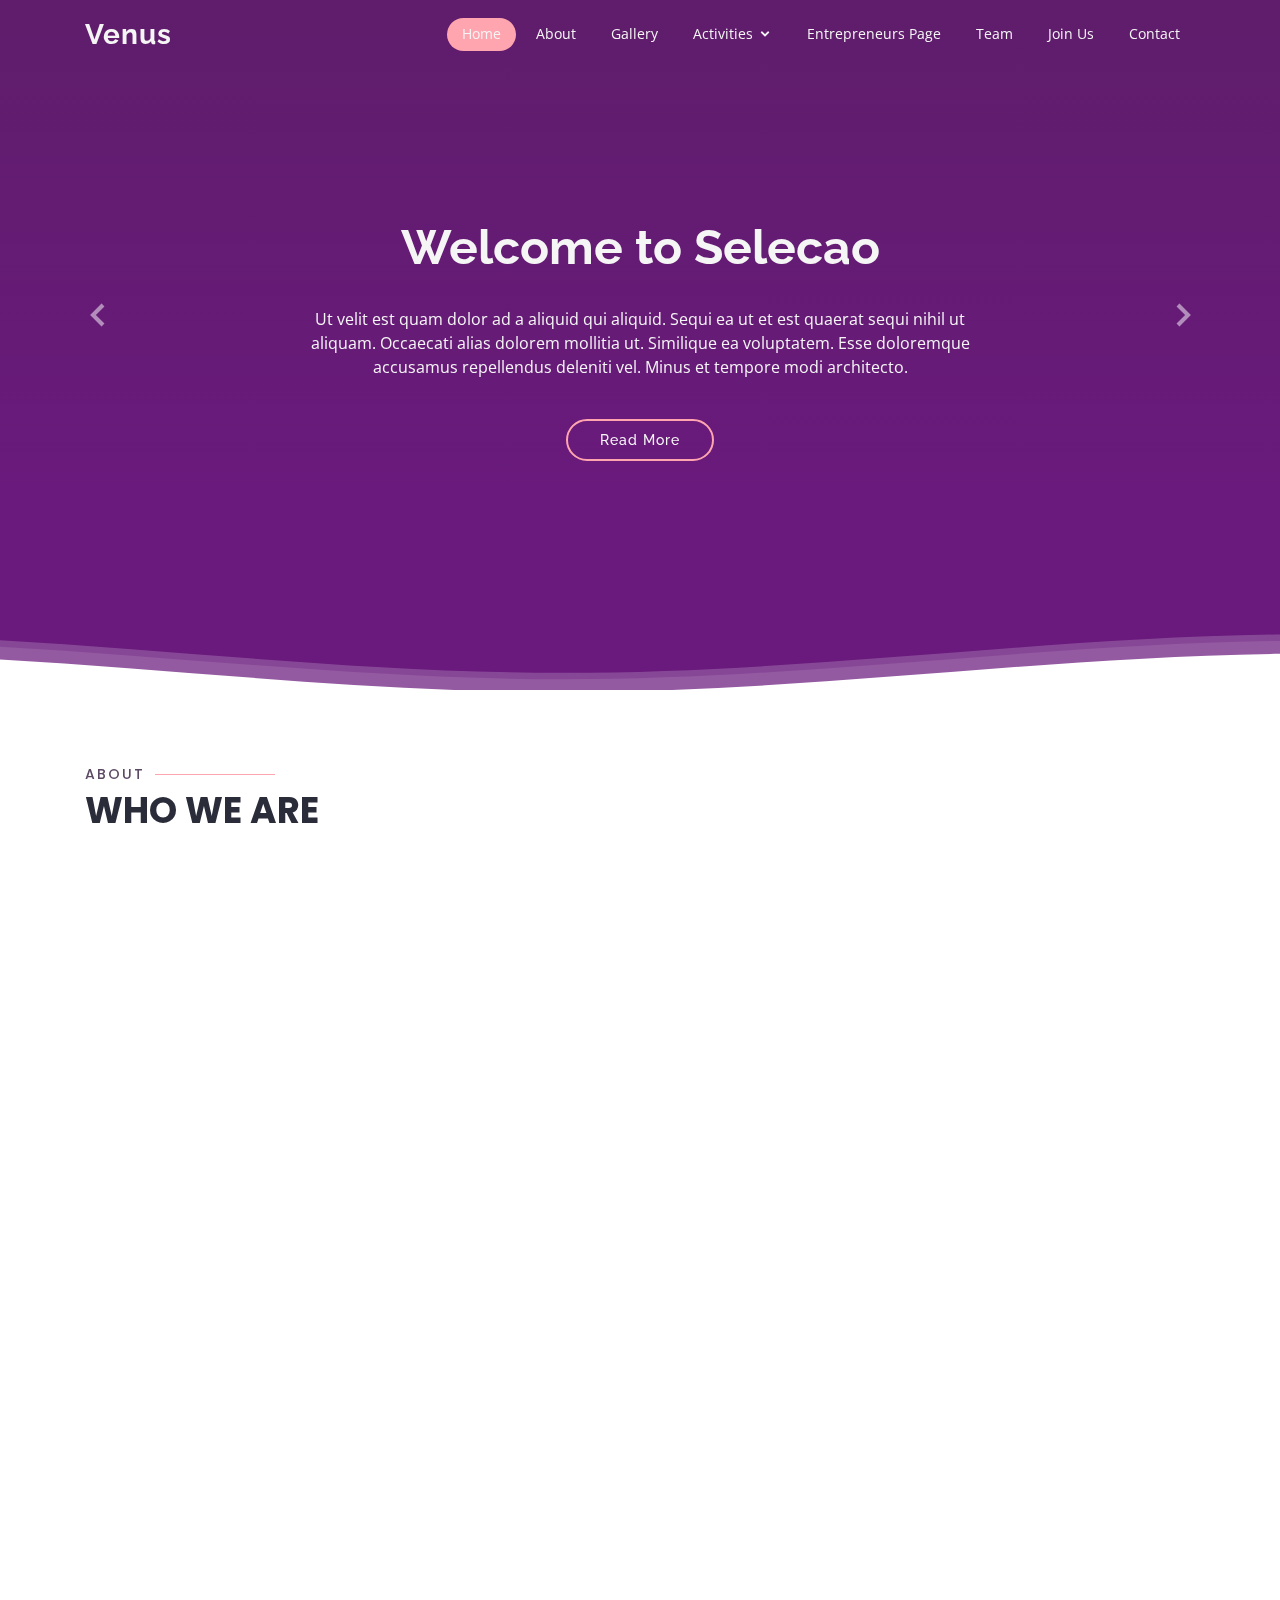
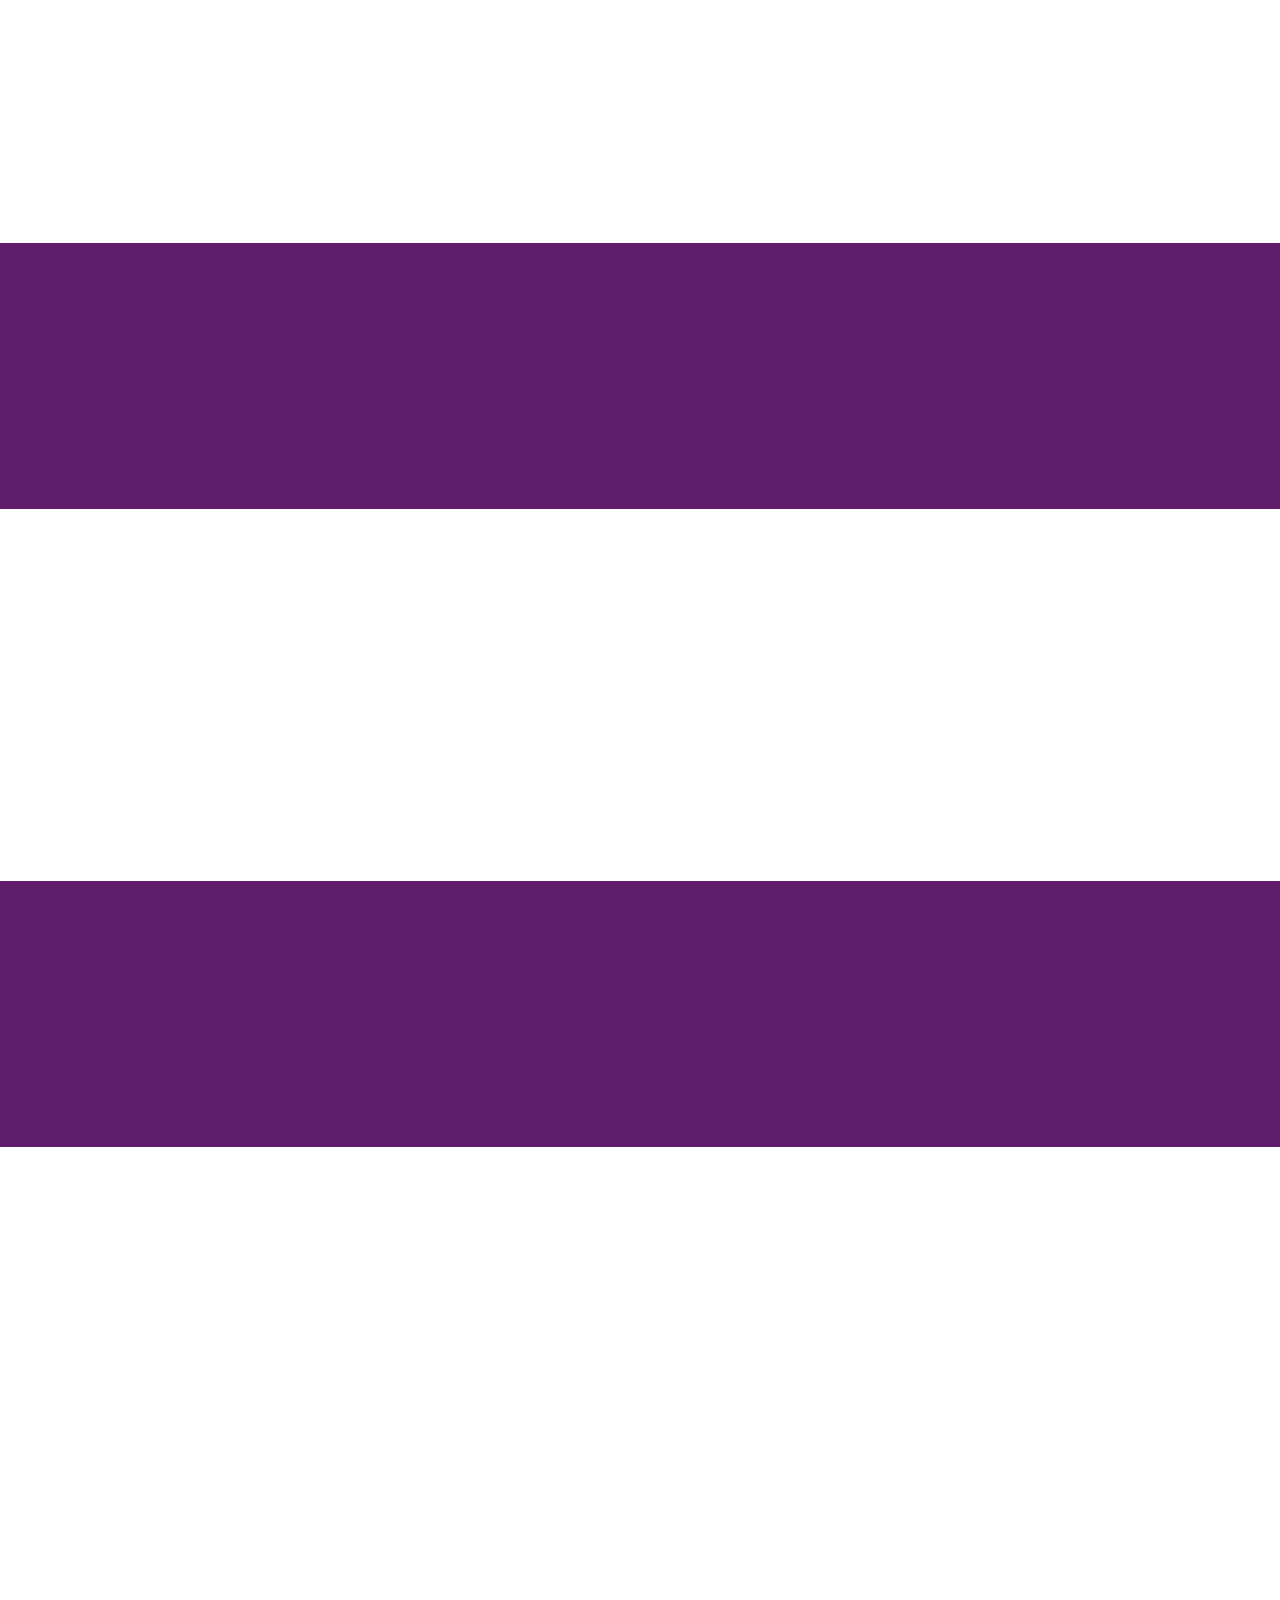
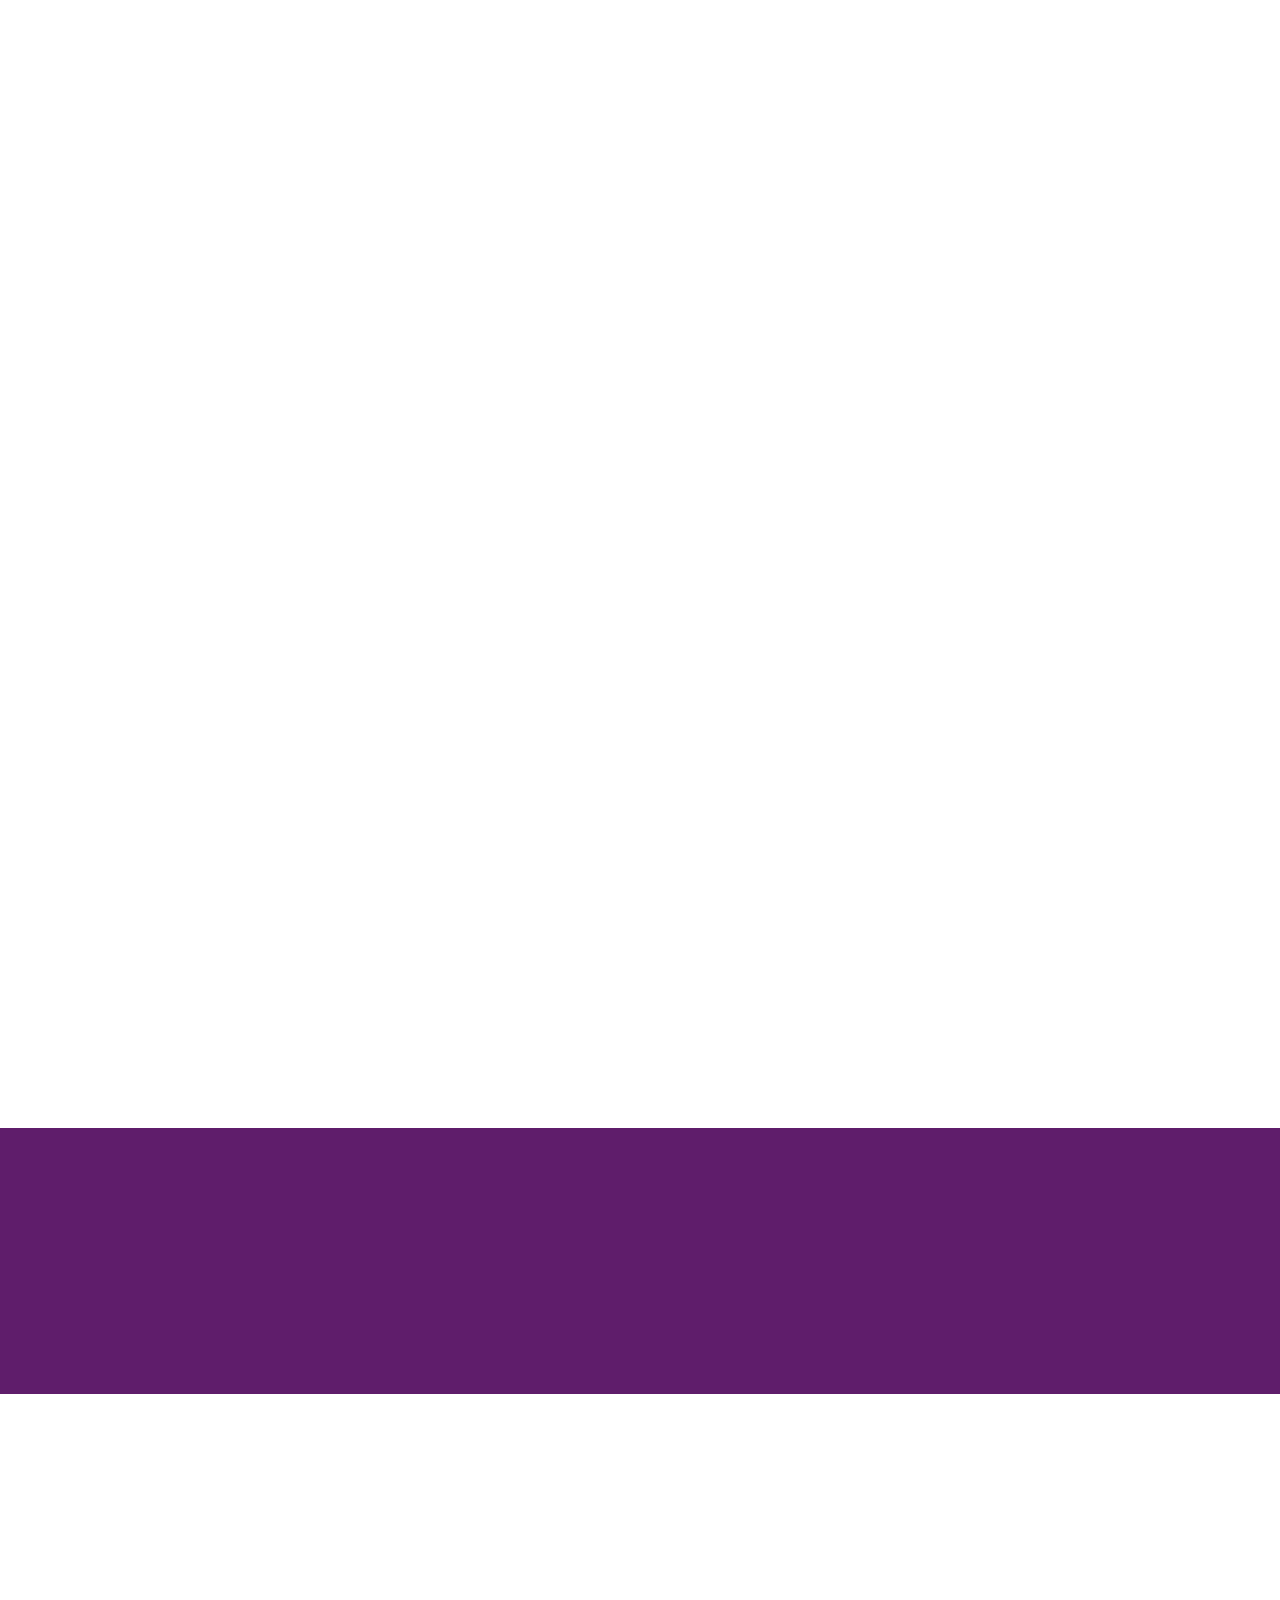
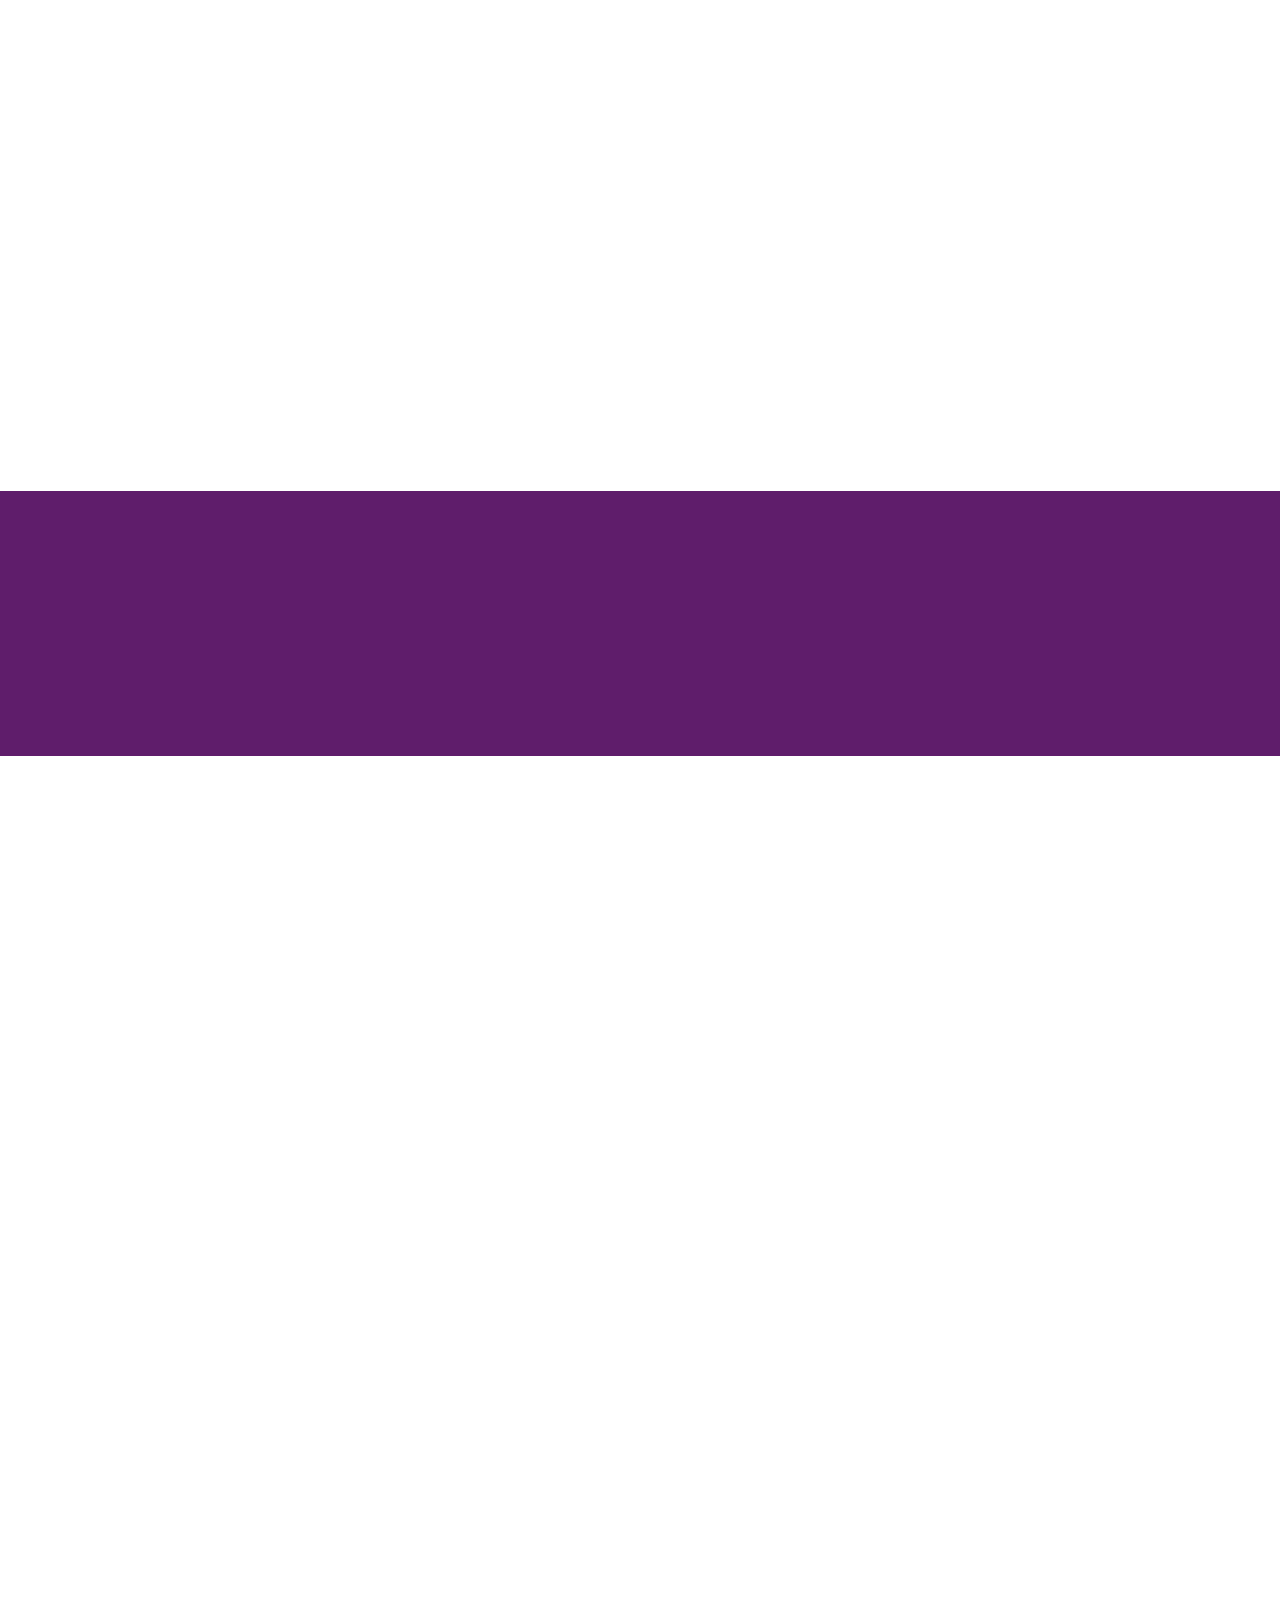
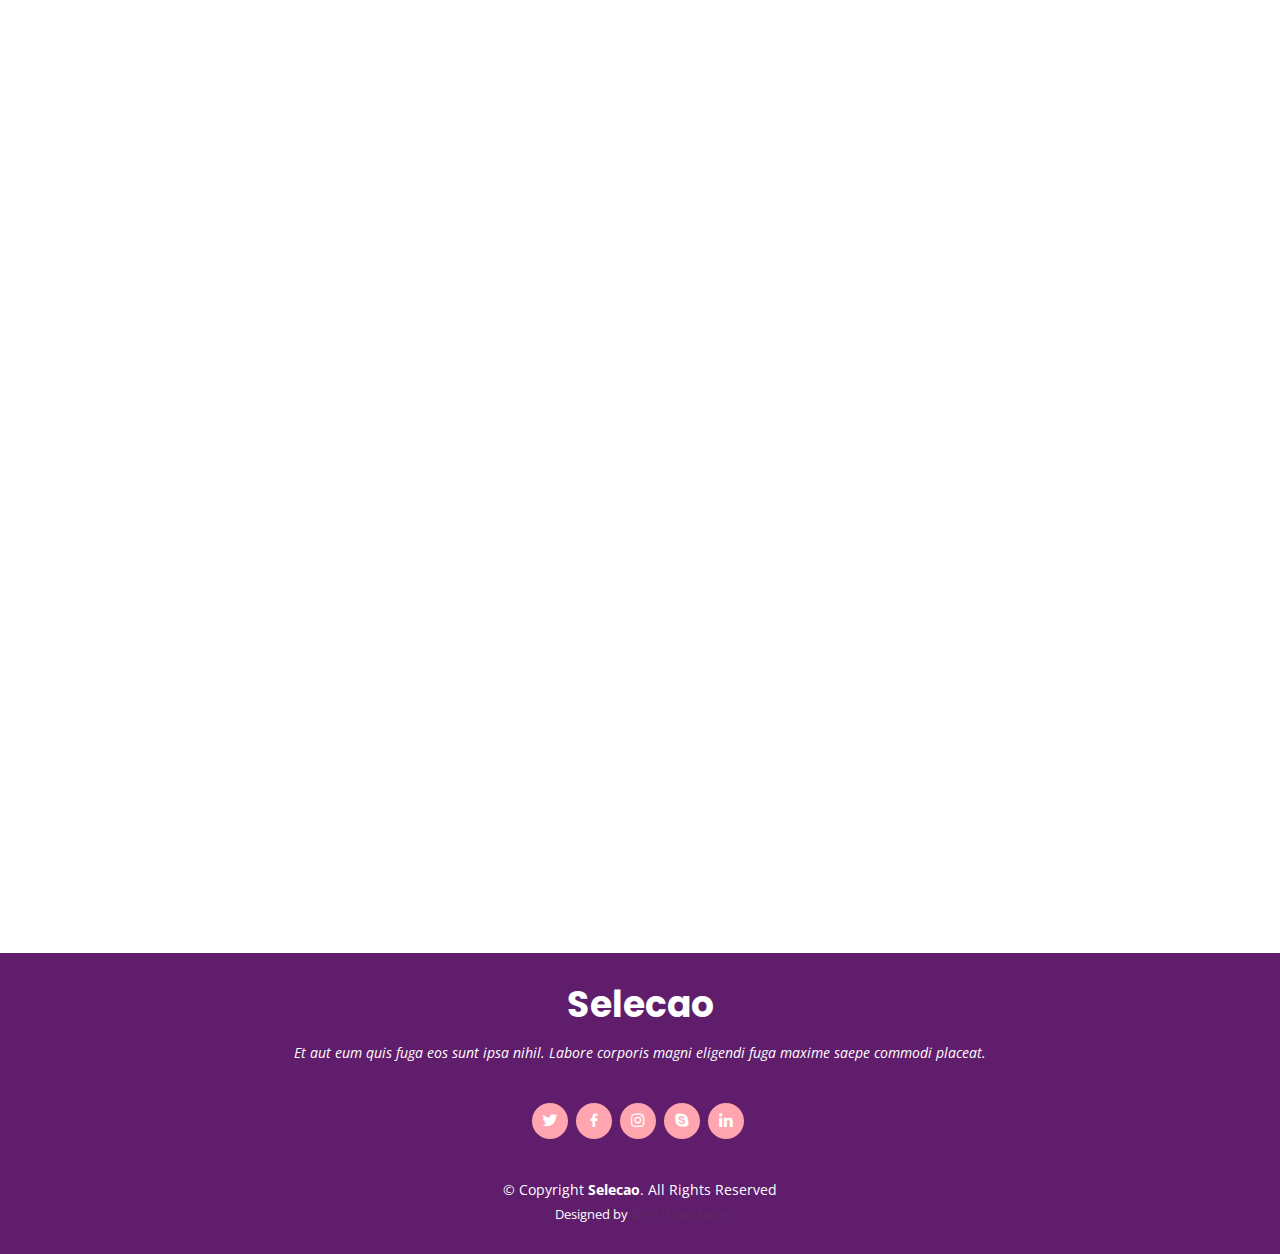
==== index.html @ cf7e07c1 "adding files" ====
<!DOCTYPE html>
<html lang="en">

<head>
  <meta charset="utf-8">
  <meta content="width=device-width, initial-scale=1.0" name="viewport">

  <title>Selecao Bootstrap Template - Index</title>
  <meta content="" name="descriptison">
  <meta content="" name="keywords">

  <!-- Favicons -->
  <link href="assets/img/favicon.png" rel="icon">
  <link href="assets/img/apple-touch-icon.png" rel="apple-touch-icon">

  <!-- Google Fonts -->
  <link href="https://fonts.googleapis.com/css?family=Open+Sans:300,300i,400,400i,600,600i,700,700i|Raleway:300,300i,400,400i,500,500i,600,600i,700,700i|Poppins:300,300i,400,400i,500,500i,600,600i,700,700i" rel="stylesheet">

  <!-- Vendor CSS Files -->
  <link href="assets/vendor/bootstrap/css/bootstrap.min.css" rel="stylesheet">
  <link href="assets/vendor/icofont/icofont.min.css" rel="stylesheet">
  <link href="assets/vendor/boxicons/css/boxicons.min.css" rel="stylesheet">
  <link href="assets/vendor/animate.css/animate.min.css" rel="stylesheet">
  <link href="assets/vendor/remixicon/remixicon.css" rel="stylesheet">
  <link href="assets/vendor/line-awesome/css/line-awesome.min.css" rel="stylesheet">
  <link href="assets/vendor/venobox/venobox.css" rel="stylesheet">
  <link href="assets/vendor/owl.carousel/assets/owl.carousel.min.css" rel="stylesheet">
  <link href="assets/vendor/aos/aos.css" rel="stylesheet">

  <!-- Template Main CSS File -->
  <link href="assets/css/style.css" rel="stylesheet">

  <!-- =======================================================
  * Template Name: Selecao - v2.1.0
  * Template URL: https://bootstrapmade.com/selecao-bootstrap-template/
  * Author: BootstrapMade.com
  * License: https://bootstrapmade.com/license/
  ======================================================== -->
</head>

<body>

  <!-- ======= Header ======= -->
  <header id="header" class="fixed-top d-flex align-items-center  header-transparent ">
    <div class="container d-flex align-items-center">

      <div class="logo mr-auto">
        <h1 class="text-light"><a href="index.html">Venus</a></h1>
        <!-- Uncomment below if you prefer to use an image logo -->
        <!-- <a href="index.html"><img src="assets/img/logo.png" alt="" class="img-fluid"></a>-->
      </div>

      <nav class="nav-menu d-none d-lg-block">
        <ul>
          <li class="active"><a href="index.html">Home</a></li>
          <li><a href="#about">About</a></li>
          <li><a href="#cta">Gallery</a></li>
          <li class="drop-down"><a href="#services">Activities</a>
            <ul>
              <li><a href="shespeaks.html">SheSpeaks</a></li>
              <li><a href="learn.html">Learning Tip</a></li>
              
              
            </ul>
          </li>
          <li><a href="#eta">Entrepreneurs Page</a></li>
         
          
          <li><a href="#team">Team</a></li>
          <li><a href="#jta">Join Us</a></li>
          
          <li><a href="#contact">Contact</a></li>

        </ul>
      </nav><!-- .nav-menu -->

    </div>
  </header><!-- End Header -->

  <!-- ======= Hero Section ======= -->
  <section id="hero" class="d-flex flex-column justify-content-end align-items-center">
    <div id="heroCarousel" class="container carousel carousel-fade" data-ride="carousel">

      <!-- Slide 1 -->
      <div class="carousel-item active">
        <div class="carousel-container">
          <h2 class="animated fadeInDown">Welcome to <span>Selecao</span></h2>
          <p class="animated fadeInUp">Ut velit est quam dolor ad a aliquid qui aliquid. Sequi ea ut et est quaerat sequi nihil ut aliquam. Occaecati alias dolorem mollitia ut. Similique ea voluptatem. Esse doloremque accusamus repellendus deleniti vel. Minus et tempore modi architecto.</p>
          <a href="#about" class="btn-get-started animated fadeInUp scrollto">Read More</a>
        </div>
      </div>

      <!-- Slide 2 -->
      <div class="carousel-item">
        <div class="carousel-container">
          <h2 class="animated fadeInDown">Lorem Ipsum Dolor</h2>
          <p class="animated fadeInUp">Ut velit est quam dolor ad a aliquid qui aliquid. Sequi ea ut et est quaerat sequi nihil ut aliquam. Occaecati alias dolorem mollitia ut. Similique ea voluptatem. Esse doloremque accusamus repellendus deleniti vel. Minus et tempore modi architecto.</p>
          <a href="#about" class="btn-get-started animated fadeInUp scrollto">Read More</a>
        </div>
      </div>

      <!-- Slide 3 -->
      <div class="carousel-item">
        <div class="carousel-container">
          <h2 class="animated fadeInDown">Sequi ea ut et est quaerat</h2>
          <p class="animated fadeInUp">Ut velit est quam dolor ad a aliquid qui aliquid. Sequi ea ut et est quaerat sequi nihil ut aliquam. Occaecati alias dolorem mollitia ut. Similique ea voluptatem. Esse doloremque accusamus repellendus deleniti vel. Minus et tempore modi architecto.</p>
          <a href="#about" class="btn-get-started animated fadeInUp scrollto">Read More</a>
        </div>
      </div>

      <a class="carousel-control-prev" href="#heroCarousel" role="button" data-slide="prev">
        <span class="carousel-control-prev-icon bx bx-chevron-left" aria-hidden="true"></span>
        <span class="sr-only">Previous</span>
      </a>

      <a class="carousel-control-next" href="#heroCarousel" role="button" data-slide="next">
        <span class="carousel-control-next-icon bx bx-chevron-right" aria-hidden="true"></span>
        <span class="sr-only">Next</span>
      </a>

    </div>
    <svg class="hero-waves" xmlns="http://www.w3.org/2000/svg" xmlns:xlink="http://www.w3.org/1999/xlink" viewBox="0 24 150 28 " preserveAspectRatio="none">
      <defs>
        <path id="wave-path" d="M-160 44c30 0 58-18 88-18s 58 18 88 18 58-18 88-18 58 18 88 18 v44h-352z">
      </defs>
      <g class="wave1">
        <use xlink:href="#wave-path" x="50" y="3" fill="rgba(255,255,255, .1)">
      </g>
      <g class="wave2">
        <use xlink:href="#wave-path" x="50" y="0" fill="rgba(255,255,255, .2)">
      </g>
      <g class="wave3">
        <use xlink:href="#wave-path" x="50" y="9" fill="#fff">
      </g>
    </svg>



  </section><!-- End Hero -->

  <main id="main">

    <!-- ======= About Section ======= -->
    <section id="about" class="about">
      <div class="container">

        <div class="section-title" data-aos="zoom-out">
          <h2>About</h2>
          <p>Who we are</p>
        </div>

        <div class="row content" data-aos="fade-up">
          <div class="col-lg-6">
            <p>
              Lorem ipsum dolor sit amet, consectetur adipiscing elit, sed do eiusmod tempor incididunt ut labore et dolore
              magna aliqua.
            </p>
            <ul>
              <li><i class="ri-check-double-line"></i> Ullamco laboris nisi ut aliquip ex ea commodo consequat</li>
              <li><i class="ri-check-double-line"></i> Duis aute irure dolor in reprehenderit in voluptate velit</li>
              <li><i class="ri-check-double-line"></i> Ullamco laboris nisi ut aliquip ex ea commodo consequat</li>
            </ul>
          </div>
          <div class="col-lg-6 pt-4 pt-lg-0">
            <p>
              Ullamco laboris nisi ut aliquip ex ea commodo consequat. Duis aute irure dolor in reprehenderit in voluptate
              velit esse cillum dolore eu fugiat nulla pariatur. Excepteur sint occaecat cupidatat non proident, sunt in
              culpa qui officia deserunt mollit anim id est laborum.
            </p>
            <a href="#" class="btn-learn-more">Learn More</a>
          </div>
        </div>

      </div>
    </section><!-- End About Section -->

    <!-- ======= Features Section ======= -->
    <section id="features" class="features">
      <div class="container">

        <ul class="nav nav-tabs row d-flex">
          <li class="nav-item col-3" data-aos="zoom-in">
            <a class="nav-link active show" data-toggle="tab" href="#tab-1">
              <i class="ri-gps-line"></i>
              <h4 class="d-none d-lg-block">Modi sit est dela pireda nest</h4>
            </a>
          </li>
          <li class="nav-item col-3" data-aos="zoom-in" data-aos-delay="100">
            <a class="nav-link" data-toggle="tab" href="#tab-2">
              <i class="ri-body-scan-line"></i>
              <h4 class="d-none d-lg-block">Unde praesenti mara setra le</h4>
            </a>
          </li>
          <li class="nav-item col-3" data-aos="zoom-in" data-aos-delay="200">
            <a class="nav-link" data-toggle="tab" href="#tab-3">
              <i class="ri-sun-line"></i>
              <h4 class="d-none d-lg-block">Pariatur explica nitro dela</h4>
            </a>
          </li>
          <li class="nav-item col-3" data-aos="zoom-in" data-aos-delay="300">
            <a class="nav-link" data-toggle="tab" href="#tab-4">
              <i class="ri-store-line"></i>
              <h4 class="d-none d-lg-block">Nostrum qui dile node</h4>
            </a>
          </li>
        </ul>

        <div class="tab-content" data-aos="fade-up">
          <div class="tab-pane active show" id="tab-1">
            <div class="row">
              <div class="col-lg-6 order-2 order-lg-1 mt-3 mt-lg-0">
                <h3>Voluptatem dignissimos provident quasi corporis voluptates sit assumenda.</h3>
                <p class="font-italic">
                  Lorem ipsum dolor sit amet, consectetur adipiscing elit, sed do eiusmod tempor incididunt ut labore et dolore
                  magna aliqua.
                </p>
                <ul>
                  <li><i class="ri-check-double-line"></i> Ullamco laboris nisi ut aliquip ex ea commodo consequat.</li>
                  <li><i class="ri-check-double-line"></i> Duis aute irure dolor in reprehenderit in voluptate velit.</li>
                  <li><i class="ri-check-double-line"></i> Ullamco laboris nisi ut aliquip ex ea commodo consequat. Duis aute irure dolor in reprehenderit in voluptate trideta storacalaperda mastiro dolore eu fugiat nulla pariatur.</li>
                </ul>
                <p>
                  Ullamco laboris nisi ut aliquip ex ea commodo consequat. Duis aute irure dolor in reprehenderit in voluptate
                  velit esse cillum dolore eu fugiat nulla pariatur. Excepteur sint occaecat cupidatat non proident, sunt in
                  culpa qui officia deserunt mollit anim id est laborum
                </p>
              </div>
              <div class="col-lg-6 order-1 order-lg-2 text-center">
                <img src="assets/img/features-1.png" alt="" class="img-fluid">
              </div>
            </div>
          </div>
          <div class="tab-pane" id="tab-2">
            <div class="row">
              <div class="col-lg-6 order-2 order-lg-1 mt-3 mt-lg-0">
                <h3>Neque exercitationem debitis soluta quos debitis quo mollitia officia est</h3>
                <p>
                  Ullamco laboris nisi ut aliquip ex ea commodo consequat. Duis aute irure dolor in reprehenderit in voluptate
                  velit esse cillum dolore eu fugiat nulla pariatur. Excepteur sint occaecat cupidatat non proident, sunt in
                  culpa qui officia deserunt mollit anim id est laborum
                </p>
                <p class="font-italic">
                  Lorem ipsum dolor sit amet, consectetur adipiscing elit, sed do eiusmod tempor incididunt ut labore et dolore
                  magna aliqua.
                </p>
                <ul>
                  <li><i class="ri-check-double-line"></i> Ullamco laboris nisi ut aliquip ex ea commodo consequat.</li>
                  <li><i class="ri-check-double-line"></i> Duis aute irure dolor in reprehenderit in voluptate velit.</li>
                  <li><i class="ri-check-double-line"></i> Provident mollitia neque rerum asperiores dolores quos qui a. Ipsum neque dolor voluptate nisi sed.</li>
                  <li><i class="ri-check-double-line"></i> Ullamco laboris nisi ut aliquip ex ea commodo consequat. Duis aute irure dolor in reprehenderit in voluptate trideta storacalaperda mastiro dolore eu fugiat nulla pariatur.</li>
                </ul>
              </div>
              <div class="col-lg-6 order-1 order-lg-2 text-center">
                <img src="assets/img/features-2.png" alt="" class="img-fluid">
              </div>
            </div>
          </div>
          <div class="tab-pane" id="tab-3">
            <div class="row">
              <div class="col-lg-6 order-2 order-lg-1 mt-3 mt-lg-0">
                <h3>Voluptatibus commodi ut accusamus ea repudiandae ut autem dolor ut assumenda</h3>
                <p>
                  Ullamco laboris nisi ut aliquip ex ea commodo consequat. Duis aute irure dolor in reprehenderit in voluptate
                  velit esse cillum dolore eu fugiat nulla pariatur. Excepteur sint occaecat cupidatat non proident, sunt in
                  culpa qui officia deserunt mollit anim id est laborum
                </p>
                <ul>
                  <li><i class="ri-check-double-line"></i> Ullamco laboris nisi ut aliquip ex ea commodo consequat.</li>
                  <li><i class="ri-check-double-line"></i> Duis aute irure dolor in reprehenderit in voluptate velit.</li>
                  <li><i class="ri-check-double-line"></i> Provident mollitia neque rerum asperiores dolores quos qui a. Ipsum neque dolor voluptate nisi sed.</li>
                </ul>
                <p class="font-italic">
                  Lorem ipsum dolor sit amet, consectetur adipiscing elit, sed do eiusmod tempor incididunt ut labore et dolore
                  magna aliqua.
                </p>
              </div>
              <div class="col-lg-6 order-1 order-lg-2 text-center">
                <img src="assets/img/features-3.png" alt="" class="img-fluid">
              </div>
            </div>
          </div>
          <div class="tab-pane" id="tab-4">
            <div class="row">
              <div class="col-lg-6 order-2 order-lg-1 mt-3 mt-lg-0">
                <h3>Omnis fugiat ea explicabo sunt dolorum asperiores sequi inventore rerum</h3>
                <p>
                  Ullamco laboris nisi ut aliquip ex ea commodo consequat. Duis aute irure dolor in reprehenderit in voluptate
                  velit esse cillum dolore eu fugiat nulla pariatur. Excepteur sint occaecat cupidatat non proident, sunt in
                  culpa qui officia deserunt mollit anim id est laborum
                </p>
                <p class="font-italic">
                  Lorem ipsum dolor sit amet, consectetur adipiscing elit, sed do eiusmod tempor incididunt ut labore et dolore
                  magna aliqua.
                </p>
                <ul>
                  <li><i class="ri-check-double-line"></i> Ullamco laboris nisi ut aliquip ex ea commodo consequat.</li>
                  <li><i class="ri-check-double-line"></i> Duis aute irure dolor in reprehenderit in voluptate velit.</li>
                  <li><i class="ri-check-double-line"></i> Ullamco laboris nisi ut aliquip ex ea commodo consequat. Duis aute irure dolor in reprehenderit in voluptate trideta storacalaperda mastiro dolore eu fugiat nulla pariatur.</li>
                </ul>
              </div>
              <div class="col-lg-6 order-1 order-lg-2 text-center">
                <img src="assets/img/features-4.png" alt="" class="img-fluid">
              </div>
            </div>
          </div>
        </div>

      </div>
    </section><!-- End Features Section -->

    <!-- ======= Gallery Section ======= -->
    <section id="cta" class="cta">
      <div class="container">

        <div class="row" data-aos="zoom-out">
          <div class="col-lg-9 text-center text-lg-left">
            <h3>Venus Gallery</h3>
            <p> Duis aute irure dolor in reprehenderit in voluptate velit esse cillum dolore eu fugiat nulla pariatur. Excepteur sint occaecat cupidatat non proident, sunt in culpa qui officia deserunt mollit anim id est laborum.</p>
          </div>
          <div class="col-lg-3 cta-btn-container text-center">
            <a class="cta-btn align-middle" href="#">View</a>
          </div>
        </div>

      </div>
    </section><!-- End Gallery Section -->

    <!-- ======= Services Section ======= -->
    <section id="services" class="services">
      <div class="container">

        <div class="section-title" data-aos="zoom-out">
          <h2>Activities</h2>
          <p>Programmes we conduct</p>
        </div>

        <div class="row">
          <div class="col-lg-6 col-md-6" >
            <div class="icon-box" data-aos="zoom-in-left">
              <div class="icon"><i class="las la-basketball-ball" style="color: #ff689b;"></i></div>
              <h4 class="title"><a href="shespeaks.html">SheSpeaks</a></h4>
              <p class="description">Voluptatum deleniti atque corrupti quos dolores et quas molestias excepturi sint occaecati cupiditate non provident</p>
            </div>
          </div>
            <div class="col-lg-6 col-md-6">
              <div class="icon-box" data-aos="zoom-in-left">
                <div class="icon"><i class="las la-basketball-ball" style="color: #ff689b;"></i></div>
                <h4 class="title"><a href="learn.html">Learning Tip of the Day</a></h4>
                <p class="description">Voluptatum deleniti atque corrupti quos dolores et quas molestias excepturi sint occaecati cupiditate non provident</p>
              </div>
            </div>
            </div>
            

      </div>
    </section><!-- End Services Section -->

    <!-- Entrepreneurs Page--> 
    <section id="eta" class="eta">
      <div class="container">

        <div class="row" data-aos="zoom-out">
          <div class="col-lg-9 text-center text-lg-left">
            <h3>Entrepreneurs Page</h3>
            <p> Duis aute irure dolor in reprehenderit in voluptate velit esse cillum dolore eu fugiat nulla pariatur. Excepteur sint occaecat cupidatat non proident, sunt in culpa qui officia deserunt mollit anim id est laborum.</p>
          </div>
          <div class="col-lg-3 eta-btn-container text-center">
            <a class="eta-btn align-middle" href="#">View Page</a>
          </div>
        </div>

      </div>
    </section>
    <!--End -->

    <!-- ======= Portfolio Section ======= -->
    <section id="portfolio" class="portfolio">
      <div class="container">

        <div class="section-title" data-aos="zoom-out">
          <h2>Portfolio</h2>
          <p>What we've done</p>
        </div>

        <ul id="portfolio-flters" class="d-flex justify-content-end" data-aos="fade-up">
          <li data-filter="*" class="filter-active">All</li>
          <li data-filter=".filter-app">App</li>
          <li data-filter=".filter-card">Card</li>
          <li data-filter=".filter-web">Web</li>
        </ul>

        <div class="row portfolio-container" data-aos="fade-up">

          <div class="col-lg-4 col-md-6 portfolio-item filter-app">
            <div class="portfolio-img"><img src="assets/img/portfolio/portfolio-1.jpg" class="img-fluid" alt=""></div>
            <div class="portfolio-info">
              <h4>App 1</h4>
              <p>App</p>
              <a href="assets/img/portfolio/portfolio-1.jpg" data-gall="portfolioGallery" class="venobox preview-link" title="App 1"><i class="bx bx-plus"></i></a>
              <a href="portfolio-details.html" class="details-link" title="More Details"><i class="bx bx-link"></i></a>
            </div>
          </div>

          <div class="col-lg-4 col-md-6 portfolio-item filter-web">
            <div class="portfolio-img"><img src="assets/img/portfolio/portfolio-2.jpg" class="img-fluid" alt=""></div>
            <div class="portfolio-info">
              <h4>Web 3</h4>
              <p>Web</p>
              <a href="assets/img/portfolio/portfolio-2.jpg" data-gall="portfolioGallery" class="venobox preview-link" title="Web 3"><i class="bx bx-plus"></i></a>
              <a href="portfolio-details.html" class="details-link" title="More Details"><i class="bx bx-link"></i></a>
            </div>
          </div>

          <div class="col-lg-4 col-md-6 portfolio-item filter-app">
            <div class="portfolio-img"><img src="assets/img/portfolio/portfolio-3.jpg" class="img-fluid" alt=""></div>
            <div class="portfolio-info">
              <h4>App 2</h4>
              <p>App</p>
              <a href="assets/img/portfolio/portfolio-3.jpg" data-gall="portfolioGallery" class="venobox preview-link" title="App 2"><i class="bx bx-plus"></i></a>
              <a href="portfolio-details.html" class="details-link" title="More Details"><i class="bx bx-link"></i></a>
            </div>
          </div>

          <div class="col-lg-4 col-md-6 portfolio-item filter-card">
            <div class="portfolio-img"><img src="assets/img/portfolio/portfolio-4.jpg" class="img-fluid" alt=""></div>
            <div class="portfolio-info">
              <h4>Card 2</h4>
              <p>Card</p>
              <a href="assets/img/portfolio/portfolio-4.jpg" data-gall="portfolioGallery" class="venobox preview-link" title="Card 2"><i class="bx bx-plus"></i></a>
              <a href="portfolio-details.html" class="details-link" title="More Details"><i class="bx bx-link"></i></a>
            </div>
          </div>

          <div class="col-lg-4 col-md-6 portfolio-item filter-web">
            <div class="portfolio-img"><img src="assets/img/portfolio/portfolio-5.jpg" class="img-fluid" alt=""></div>
            <div class="portfolio-info">
              <h4>Web 2</h4>
              <p>Web</p>
              <a href="assets/img/portfolio/portfolio-5.jpg" data-gall="portfolioGallery" class="venobox preview-link" title="Web 2"><i class="bx bx-plus"></i></a>
              <a href="portfolio-details.html" class="details-link" title="More Details"><i class="bx bx-link"></i></a>
            </div>
          </div>

          <div class="col-lg-4 col-md-6 portfolio-item filter-app">
            <div class="portfolio-img"><img src="assets/img/portfolio/portfolio-6.jpg" class="img-fluid" alt=""></div>
            <div class="portfolio-info">
              <h4>App 3</h4>
              <p>App</p>
              <a href="assets/img/portfolio/portfolio-6.jpg" data-gall="portfolioGallery" class="venobox preview-link" title="App 3"><i class="bx bx-plus"></i></a>
              <a href="portfolio-details.html" class="details-link" title="More Details"><i class="bx bx-link"></i></a>
            </div>
          </div>

          <div class="col-lg-4 col-md-6 portfolio-item filter-card">
            <div class="portfolio-img"><img src="assets/img/portfolio/portfolio-7.jpg" class="img-fluid" alt=""></div>
            <div class="portfolio-info">
              <h4>Card 1</h4>
              <p>Card</p>
              <a href="assets/img/portfolio/portfolio-7.jpg" data-gall="portfolioGallery" class="venobox preview-link" title="Card 1"><i class="bx bx-plus"></i></a>
              <a href="portfolio-details.html" class="details-link" title="More Details"><i class="bx bx-link"></i></a>
            </div>
          </div>

          <div class="col-lg-4 col-md-6 portfolio-item filter-card">
            <div class="portfolio-img"><img src="assets/img/portfolio/portfolio-8.jpg" class="img-fluid" alt=""></div>
            <div class="portfolio-info">
              <h4>Card 3</h4>
              <p>Card</p>
              <a href="assets/img/portfolio/portfolio-8.jpg" data-gall="portfolioGallery" class="venobox preview-link" title="Card 3"><i class="bx bx-plus"></i></a>
              <a href="portfolio-details.html" class="details-link" title="More Details"><i class="bx bx-link"></i></a>
            </div>
          </div>

          <div class="col-lg-4 col-md-6 portfolio-item filter-web">
            <div class="portfolio-img"><img src="assets/img/portfolio/portfolio-9.jpg" class="img-fluid" alt=""></div>
            <div class="portfolio-info">
              <h4>Web 3</h4>
              <p>Web</p>
              <a href="assets/img/portfolio/portfolio-9.jpg" data-gall="portfolioGallery" class="venobox preview-link" title="Web 3"><i class="bx bx-plus"></i></a>
              <a href="portfolio-details.html" class="details-link" title="More Details"><i class="bx bx-link"></i></a>
            </div>
          </div>
      

        </div>

    
            <div class="row bta bta-btn" data-aos="zoom-out">
              
              <div class="col-lg-12 bta-btn-container text-center">
                <a class="bta-btn align-middle" href="#">More</a>
              </div>
    
          </div>
      


      </div>
    </section><!-- End Portfolio Section -->
    <!--Services entrepreneurs-->
    <section id="sta" class="eta">
      <div class="container">

        <div class="row" data-aos="zoom-out">
          <div class="col-lg-9 text-center text-lg-left">
            <h3>Services We Provide</h3>
            <p> Duis aute irure dolor in reprehenderit in voluptate velit esse cillum dolore eu fugiat nulla pariatur. Excepteur sint occaecat cupidatat non proident, sunt in culpa qui officia deserunt mollit anim id est laborum.</p>
          </div>
          <div class="col-lg-3 eta-btn-container text-center">
            <a class="eta-btn align-middle" href="#">View Page</a>
          </div>
        </div>

      </div>
    </section>
    <!--End-->

    <!-- ======= Testimonials Section ======= -->
    <section id="testimonials" class="testimonials">
      <div class="container">

        <div class="section-title" data-aos="zoom-out">
          <h2>Testimonials</h2>
          <p>What they are saying about us</p>
        </div>

        <div class="owl-carousel testimonials-carousel" data-aos="fade-up">

          <div class="testimonial-item">
            <p>
              <i class="bx bxs-quote-alt-left quote-icon-left"></i>
              Proin iaculis purus consequat sem cure digni ssim donec porttitora entum suscipit rhoncus. Accusantium quam, ultricies eget id, aliquam eget nibh et. Maecen aliquam, risus at semper.
              <i class="bx bxs-quote-alt-right quote-icon-right"></i>
            </p>
            <img src="assets/img/testimonials/testimonials-1.jpg" class="testimonial-img" alt="">
            <h3>Saul Goodman</h3>
            <h4>Ceo &amp; Founder</h4>
          </div>

          <div class="testimonial-item">
            <p>
              <i class="bx bxs-quote-alt-left quote-icon-left"></i>
              Export tempor illum tamen malis malis eram quae irure esse labore quem cillum quid cillum eram malis quorum velit fore eram velit sunt aliqua noster fugiat irure amet legam anim culpa.
              <i class="bx bxs-quote-alt-right quote-icon-right"></i>
            </p>
            <img src="assets/img/testimonials/testimonials-2.jpg" class="testimonial-img" alt="">
            <h3>Sara Wilsson</h3>
            <h4>Designer</h4>
          </div>

          <div class="testimonial-item">
            <p>
              <i class="bx bxs-quote-alt-left quote-icon-left"></i>
              Enim nisi quem export duis labore cillum quae magna enim sint quorum nulla quem veniam duis minim tempor labore quem eram duis noster aute amet eram fore quis sint minim.
              <i class="bx bxs-quote-alt-right quote-icon-right"></i>
            </p>
            <img src="assets/img/testimonials/testimonials-3.jpg" class="testimonial-img" alt="">
            <h3>Jena Karlis</h3>
            <h4>Store Owner</h4>
          </div>

          <div class="testimonial-item">
            <p>
              <i class="bx bxs-quote-alt-left quote-icon-left"></i>
              Fugiat enim eram quae cillum dolore dolor amet nulla culpa multos export minim fugiat minim velit minim dolor enim duis veniam ipsum anim magna sunt elit fore quem dolore labore illum veniam.
              <i class="bx bxs-quote-alt-right quote-icon-right"></i>
            </p>
            <img src="assets/img/testimonials/testimonials-4.jpg" class="testimonial-img" alt="">
            <h3>Matt Brandon</h3>
            <h4>Freelancer</h4>
          </div>

          <div class="testimonial-item">
            <p>
              <i class="bx bxs-quote-alt-left quote-icon-left"></i>
              Quis quorum aliqua sint quem legam fore sunt eram irure aliqua veniam tempor noster veniam enim culpa labore duis sunt culpa nulla illum cillum fugiat legam esse veniam culpa fore nisi cillum quid.
              <i class="bx bxs-quote-alt-right quote-icon-right"></i>
            </p>
            <img src="assets/img/testimonials/testimonials-5.jpg" class="testimonial-img" alt="">
            <h3>John Larson</h3>
            <h4>Entrepreneur</h4>
          </div>

        </div>

      </div>
    </section><!-- End Testimonials Section -->
    

    <!--Join us-->
    <section id="jta" class="eta">
      <div class="container">

        <div class="row" data-aos="zoom-out">
          <div class="col-lg-9 text-center text-lg-left">
            <h3>Join Us</h3>
            <p> Duis aute irure dolor in reprehenderit in voluptate velit esse cillum dolore eu fugiat nulla pariatur. Excepteur sint occaecat cupidatat non proident, sunt in culpa qui officia deserunt mollit anim id est laborum.</p>
          </div>
          <div class="col-lg-3 eta-btn-container text-center">
            <a class="eta-btn align-middle" href="#">View Page</a>
          </div>
        </div>

      </div>
    </section>
    <!--End-->

    
    <!-- ======= F.A.Q Section ======= -->
    <section id="faq" class="faq">
      <div class="container">

        <div class="section-title" data-aos="zoom-out">
          <h2>F.A.Q</h2>
          <p>Frequently Asked Questions</p>
        </div>

        <ul class="faq-list">

          <li data-aos="fade-up" data-aos-delay="100">
            <a data-toggle="collapse" class="" href="#faq1">Non consectetur a erat nam at lectus urna duis? <i class="icofont-simple-up"></i></a>
            <div id="faq1" class="collapse show" data-parent=".faq-list">
              <p>
                Feugiat pretium nibh ipsum consequat. Tempus iaculis urna id volutpat lacus laoreet non curabitur gravida. Venenatis lectus magna fringilla urna porttitor rhoncus dolor purus non.
              </p>
            </div>
          </li>

          <li data-aos="fade-up" data-aos-delay="200">
            <a data-toggle="collapse" href="#faq2" class="collapsed">Feugiat scelerisque varius morbi enim nunc faucibus a pellentesque? <i class="icofont-simple-up"></i></a>
            <div id="faq2" class="collapse" data-parent=".faq-list">
              <p>
                Dolor sit amet consectetur adipiscing elit pellentesque habitant morbi. Id interdum velit laoreet id donec ultrices. Fringilla phasellus faucibus scelerisque eleifend donec pretium. Est pellentesque elit ullamcorper dignissim. Mauris ultrices eros in cursus turpis massa tincidunt dui.
              </p>
            </div>
          </li>

          <li data-aos="fade-up" data-aos-delay="300">
            <a data-toggle="collapse" href="#faq3" class="collapsed">Dolor sit amet consectetur adipiscing elit pellentesque habitant morbi? <i class="icofont-simple-up"></i></a>
            <div id="faq3" class="collapse" data-parent=".faq-list">
              <p>
                Eleifend mi in nulla posuere sollicitudin aliquam ultrices sagittis orci. Faucibus pulvinar elementum integer enim. Sem nulla pharetra diam sit amet nisl suscipit. Rutrum tellus pellentesque eu tincidunt. Lectus urna duis convallis convallis tellus. Urna molestie at elementum eu facilisis sed odio morbi quis
              </p>
            </div>
          </li>

          <li data-aos="fade-up" data-aos-delay="400">
            <a data-toggle="collapse" href="#faq4" class="collapsed">Ac odio tempor orci dapibus. Aliquam eleifend mi in nulla? <i class="icofont-simple-up"></i></a>
            <div id="faq4" class="collapse" data-parent=".faq-list">
              <p>
                Dolor sit amet consectetur adipiscing elit pellentesque habitant morbi. Id interdum velit laoreet id donec ultrices. Fringilla phasellus faucibus scelerisque eleifend donec pretium. Est pellentesque elit ullamcorper dignissim. Mauris ultrices eros in cursus turpis massa tincidunt dui.
              </p>
            </div>
          </li>

          <li data-aos="fade-up" data-aos-delay="500">
            <a data-toggle="collapse" href="#faq5" class="collapsed">Tempus quam pellentesque nec nam aliquam sem et tortor consequat? <i class="icofont-simple-up"></i></a>
            <div id="faq5" class="collapse" data-parent=".faq-list">
              <p>
                Molestie a iaculis at erat pellentesque adipiscing commodo. Dignissim suspendisse in est ante in. Nunc vel risus commodo viverra maecenas accumsan. Sit amet nisl suscipit adipiscing bibendum est. Purus gravida quis blandit turpis cursus in
              </p>
            </div>
          </li>

          <li data-aos="fade-up" data-aos-delay="600">
            <a data-toggle="collapse" href="#faq6" class="collapsed">Tortor vitae purus faucibus ornare. Varius vel pharetra vel turpis nunc eget lorem dolor? <i class="icofont-simple-up"></i></a>
            <div id="faq6" class="collapse" data-parent=".faq-list">
              <p>
                Laoreet sit amet cursus sit amet dictum sit amet justo. Mauris vitae ultricies leo integer malesuada nunc vel. Tincidunt eget nullam non nisi est sit amet. Turpis nunc eget lorem dolor sed. Ut venenatis tellus in metus vulputate eu scelerisque. Pellentesque diam volutpat commodo sed egestas egestas fringilla phasellus faucibus. Nibh tellus molestie nunc non blandit massa enim nec.
              </p>
            </div>
          </li>

        </ul>

      </div>
    </section><!-- End F.A.Q Section -->

    <!-- ======= Team Section ======= -->
    <section id="team" class="team">
      <div class="container">

        <div class="section-title" data-aos="zoom-out">
          <h2>Team</h2>
          <p>Our Hardworking Team</p>
        </div>

        <div class="row">

          <div class="col-lg-3 col-md-6 d-flex align-items-stretch">
            <div class="member" data-aos="fade-up">
              <div class="member-img">
                <img src="assets/img/team/team-1.jpg" class="img-fluid" alt="">
                <div class="social">
                  <a href=""><i class="icofont-twitter"></i></a>
                  <a href=""><i class="icofont-facebook"></i></a>
                  <a href=""><i class="icofont-instagram"></i></a>
                  <a href=""><i class="icofont-linkedin"></i></a>
                </div>
              </div>
              <div class="member-info">
                <h4>Walter White</h4>
                <span>Chief Executive Officer</span>
              </div>
            </div>
          </div>

          <div class="col-lg-3 col-md-6 d-flex align-items-stretch">
            <div class="member" data-aos="fade-up" data-aos-delay="100">
              <div class="member-img">
                <img src="assets/img/team/team-2.jpg" class="img-fluid" alt="">
                <div class="social">
                  <a href=""><i class="icofont-twitter"></i></a>
                  <a href=""><i class="icofont-facebook"></i></a>
                  <a href=""><i class="icofont-instagram"></i></a>
                  <a href=""><i class="icofont-linkedin"></i></a>
                </div>
              </div>
              <div class="member-info">
                <h4>Sarah Jhonson</h4>
                <span>Product Manager</span>
              </div>
            </div>
          </div>

          <div class="col-lg-3 col-md-6 d-flex align-items-stretch">
            <div class="member" data-aos="fade-up" data-aos-delay="200">
              <div class="member-img">
                <img src="assets/img/team/team-3.jpg" class="img-fluid" alt="">
                <div class="social">
                  <a href=""><i class="icofont-twitter"></i></a>
                  <a href=""><i class="icofont-facebook"></i></a>
                  <a href=""><i class="icofont-instagram"></i></a>
                  <a href=""><i class="icofont-linkedin"></i></a>
                </div>
              </div>
              <div class="member-info">
                <h4>William Anderson</h4>
                <span>CTO</span>
              </div>
            </div>
          </div>

          <div class="col-lg-3 col-md-6 d-flex align-items-stretch">
            <div class="member" data-aos="fade-up" data-aos-delay="300">
              <div class="member-img">
                <img src="assets/img/team/team-4.jpg" class="img-fluid" alt="">
                <div class="social">
                  <a href=""><i class="icofont-twitter"></i></a>
                  <a href=""><i class="icofont-facebook"></i></a>
                  <a href=""><i class="icofont-instagram"></i></a>
                  <a href=""><i class="icofont-linkedin"></i></a>
                </div>
              </div>
              <div class="member-info">
                <h4>Amanda Jepson</h4>
                <span>Accountant</span>
              </div>
            </div>
          </div>

        </div>

      </div>
    </section><!-- End Team Section -->

    <!-- ======= Contact Section ======= -->
    <section id="contact" class="contact">
      <div class="container">

        <div class="section-title" data-aos="zoom-out">
          <h2>Contact</h2>
          <p>Contact Us</p>
        </div>

        <div class="row mt-5">

          <div class="col-lg-4" data-aos="fade-right">
            <div class="info">
              <div class="address">
                <i class="icofont-google-map"></i>
                <h4>Location:</h4>
                <p>A108 Adam Street, New York, NY 535022</p>
              </div>

              <div class="email">
                <i class="icofont-envelope"></i>
                <h4>Email:</h4>
                <p>info@example.com</p>
              </div>

              <div class="phone">
                <i class="icofont-phone"></i>
                <h4>Call:</h4>
                <p>+1 5589 55488 55s</p>
              </div>

            </div>

          </div>

          <div class="col-lg-8 mt-5 mt-lg-0" data-aos="fade-left">

            <form action="forms/contact.php" method="post" role="form" class="php-email-form">
              <div class="form-row">
                <div class="col-md-6 form-group">
                  <input type="text" name="name" class="form-control" id="name" placeholder="Your Name" data-rule="minlen:4" data-msg="Please enter at least 4 chars" />
                  <div class="validate"></div>
                </div>
                <div class="col-md-6 form-group">
                  <input type="email" class="form-control" name="email" id="email" placeholder="Your Email" data-rule="email" data-msg="Please enter a valid email" />
                  <div class="validate"></div>
                </div>
              </div>
              <div class="form-group">
                <input type="text" class="form-control" name="subject" id="subject" placeholder="Subject" data-rule="minlen:4" data-msg="Please enter at least 8 chars of subject" />
                <div class="validate"></div>
              </div>
              <div class="form-group">
                <textarea class="form-control" name="message" rows="5" data-rule="required" data-msg="Please write something for us" placeholder="Message"></textarea>
                <div class="validate"></div>
              </div>
              <div class="mb-3">
                <div class="loading">Loading</div>
                <div class="error-message"></div>
                <div class="sent-message">Your message has been sent. Thank you!</div>
              </div>
              <div class="text-center"><button type="submit">Send Message</button></div>
            </form>

          </div>

        </div>

      </div>
    </section><!-- End Contact Section -->

  </main><!-- End #main -->

  <!-- ======= Footer ======= -->
  <footer id="footer">
    <div class="container">
      <h3>Selecao</h3>
      <p>Et aut eum quis fuga eos sunt ipsa nihil. Labore corporis magni eligendi fuga maxime saepe commodi placeat.</p>
      <div class="social-links">
        <a href="#" class="twitter"><i class="bx bxl-twitter"></i></a>
        <a href="#" class="facebook"><i class="bx bxl-facebook"></i></a>
        <a href="#" class="instagram"><i class="bx bxl-instagram"></i></a>
        <a href="#" class="google-plus"><i class="bx bxl-skype"></i></a>
        <a href="#" class="linkedin"><i class="bx bxl-linkedin"></i></a>
      </div>
      <div class="copyright">
        &copy; Copyright <strong><span>Selecao</span></strong>. All Rights Reserved
      </div>
      <div class="credits">
        <!-- All the links in the footer should remain intact. -->
        <!-- You can delete the links only if you purchased the pro version. -->
        <!-- Licensing information: https://bootstrapmade.com/license/ -->
        <!-- Purchase the pro version with working PHP/AJAX contact form: https://bootstrapmade.com/selecao-bootstrap-template/ -->
        Designed by <a href="https://bootstrapmade.com/">BootstrapMade</a>
      </div>
    </div>
  </footer><!-- End Footer -->

  <a href="#" class="back-to-top"><i class="ri-arrow-up-line"></i></a>

  <!-- Vendor JS Files -->
  <script src="assets/vendor/jquery/jquery.min.js"></script>
  <script src="assets/vendor/bootstrap/js/bootstrap.bundle.min.js"></script>
  <script src="assets/vendor/jquery.easing/jquery.easing.min.js"></script>
  <script src="assets/vendor/php-email-form/validate.js"></script>
  <script src="assets/vendor/isotope-layout/isotope.pkgd.min.js"></script>
  <script src="assets/vendor/venobox/venobox.min.js"></script>
  <script src="assets/vendor/owl.carousel/owl.carousel.min.js"></script>
  <script src="assets/vendor/aos/aos.js"></script>

  <!-- Template Main JS File -->
  <script src="assets/js/main.js"></script>

</body>

</html>
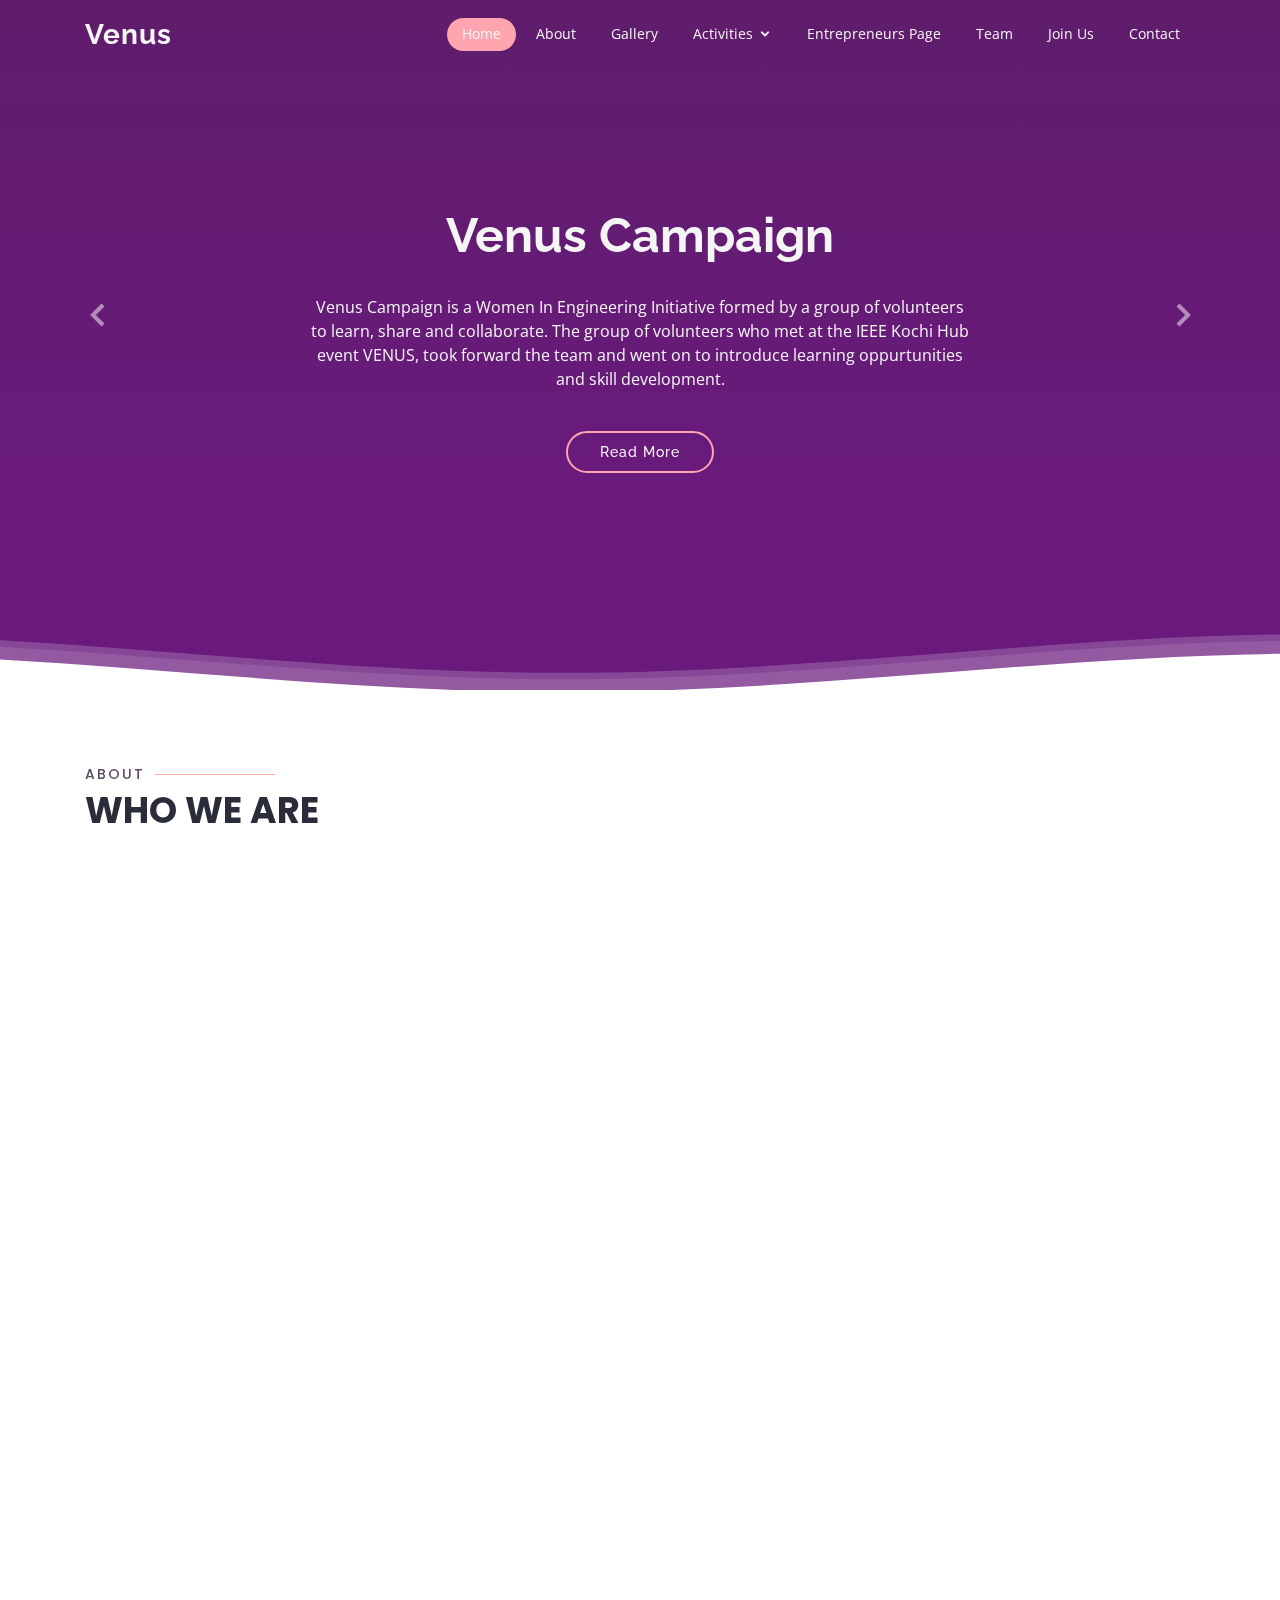
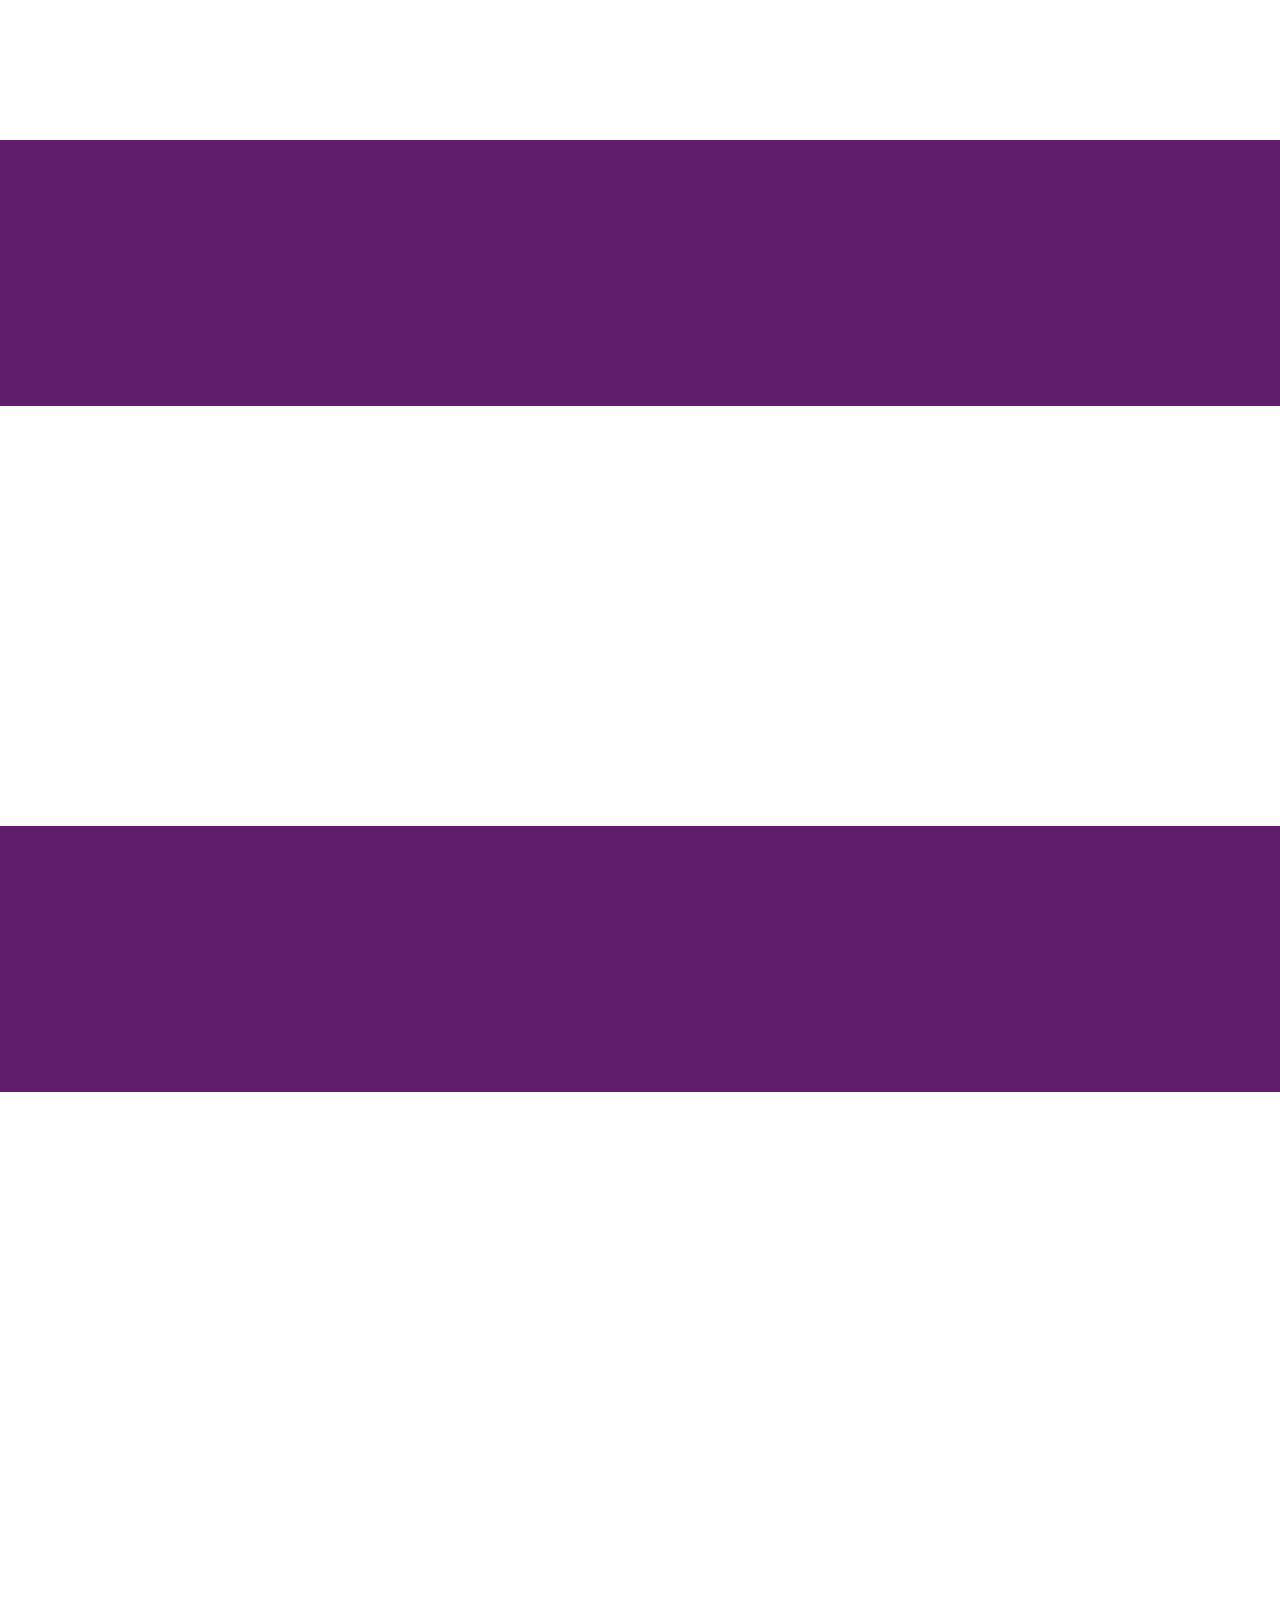
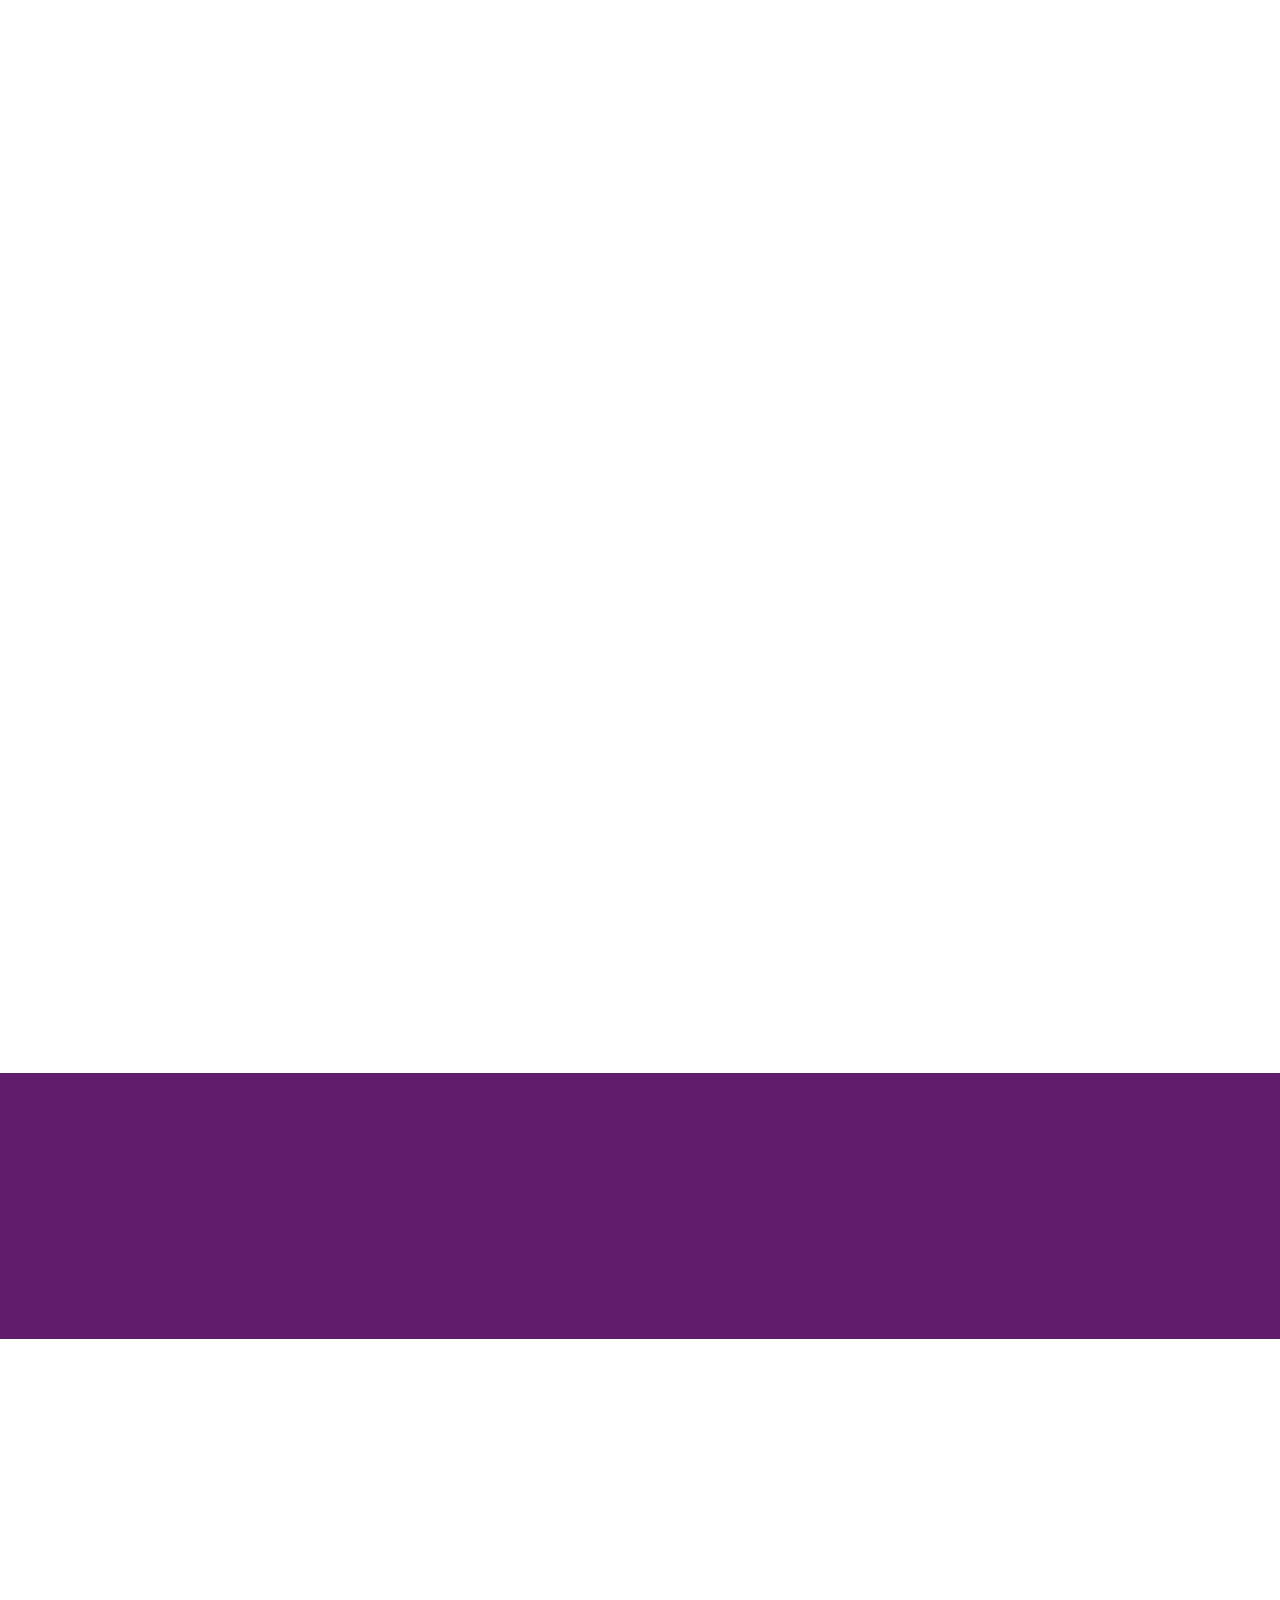
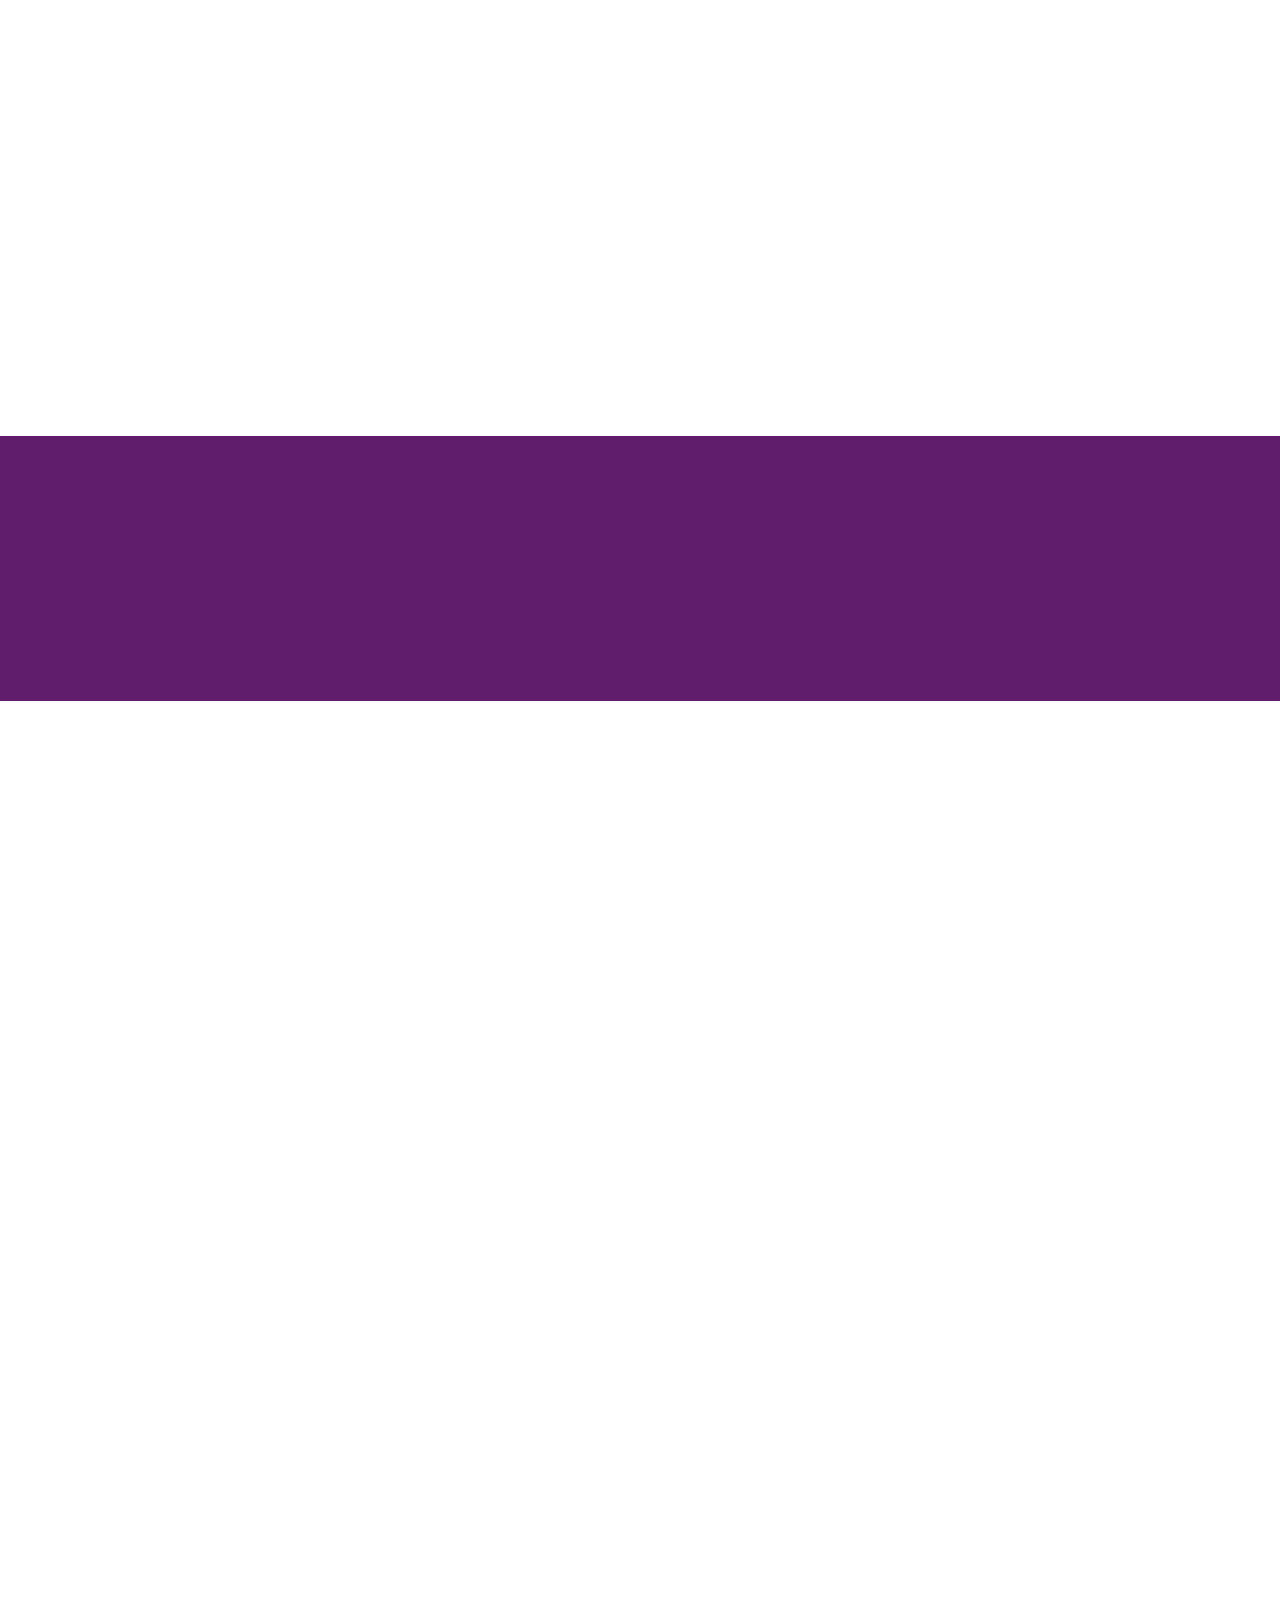
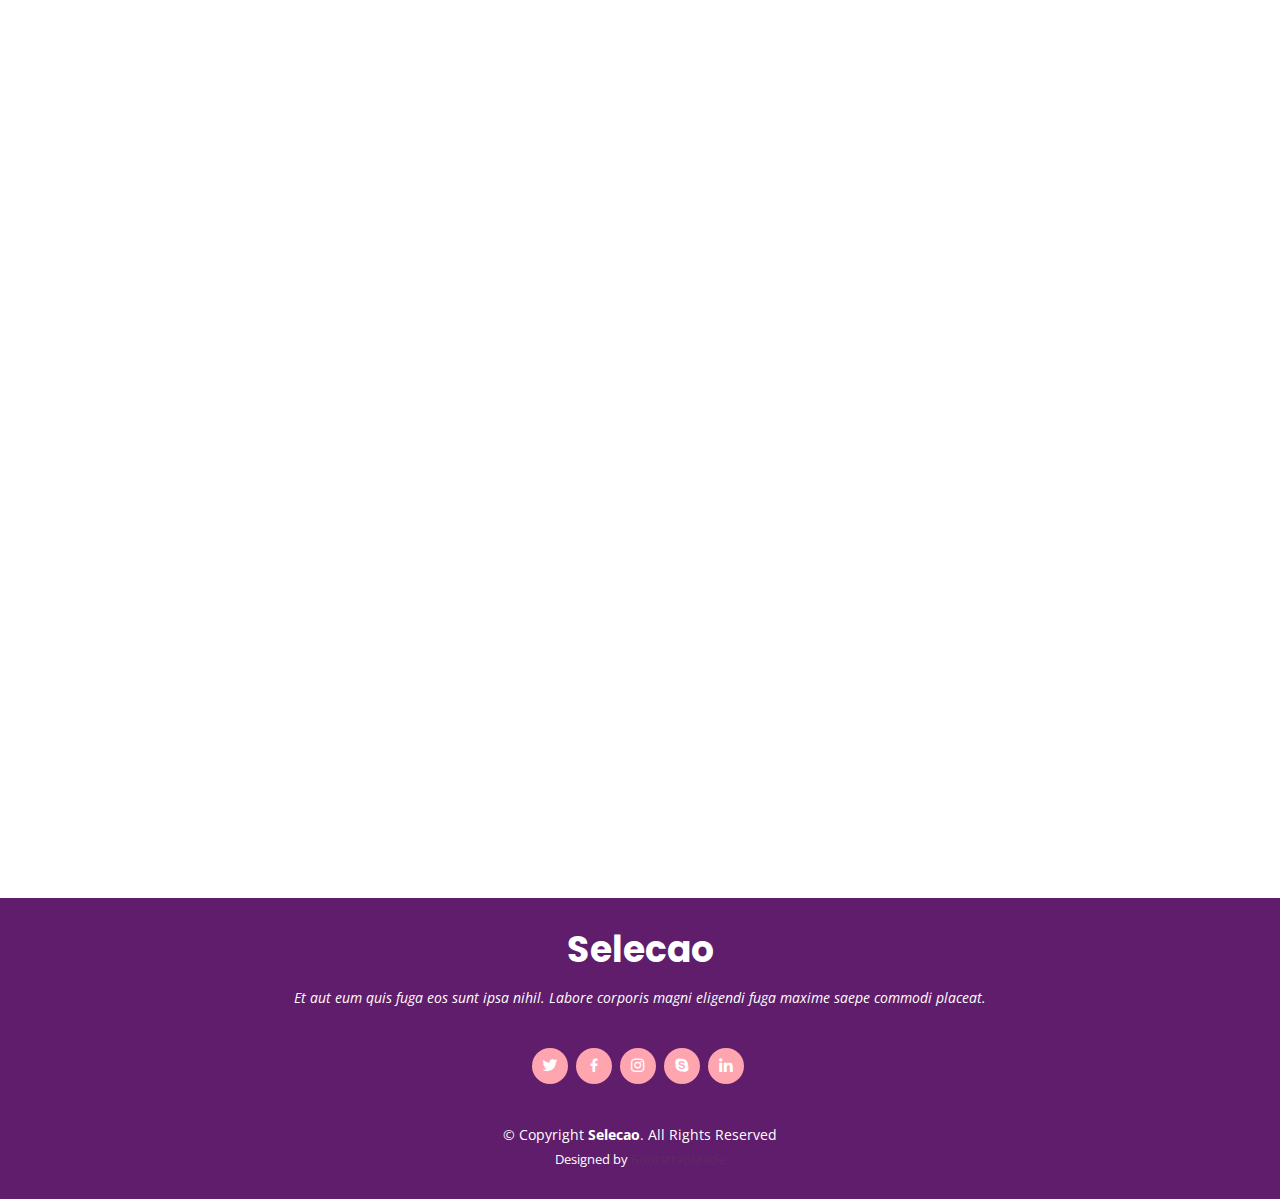
==== commit 1ff0edcc: "adding files" ====
--- a/index.html
+++ b/index.html
@@ -5,7 +5,7 @@
   <meta charset="utf-8">
   <meta content="width=device-width, initial-scale=1.0" name="viewport">
 
-  <title>Selecao Bootstrap Template - Index</title>
+  <title>Venus Campaign</title>
   <meta content="" name="descriptison">
   <meta content="" name="keywords">
 
@@ -59,6 +59,7 @@
             <ul>
               <li><a href="shespeaks.html">SheSpeaks</a></li>
               <li><a href="learn.html">Learning Tip</a></li>
+              <li><a href="shetales.html">She Tales</a></li>
               
               
             </ul>
@@ -84,8 +85,8 @@
       <!-- Slide 1 -->
       <div class="carousel-item active">
         <div class="carousel-container">
-          <h2 class="animated fadeInDown">Welcome to <span>Selecao</span></h2>
-          <p class="animated fadeInUp">Ut velit est quam dolor ad a aliquid qui aliquid. Sequi ea ut et est quaerat sequi nihil ut aliquam. Occaecati alias dolorem mollitia ut. Similique ea voluptatem. Esse doloremque accusamus repellendus deleniti vel. Minus et tempore modi architecto.</p>
+          <h2 class="animated fadeInDown">Venus <span>Campaign</span></h2>
+          <p class="animated fadeInUp">Venus Campaign is a Women In Engineering Initiative formed by a group of volunteers to learn, share and collaborate. The group of volunteers who met at the IEEE Kochi Hub event VENUS, took forward the team and went on to introduce learning oppurtunities and skill development.</p>
           <a href="#about" class="btn-get-started animated fadeInUp scrollto">Read More</a>
         </div>
       </div>
@@ -93,8 +94,8 @@
       <!-- Slide 2 -->
       <div class="carousel-item">
         <div class="carousel-container">
-          <h2 class="animated fadeInDown">Lorem Ipsum Dolor</h2>
-          <p class="animated fadeInUp">Ut velit est quam dolor ad a aliquid qui aliquid. Sequi ea ut et est quaerat sequi nihil ut aliquam. Occaecati alias dolorem mollitia ut. Similique ea voluptatem. Esse doloremque accusamus repellendus deleniti vel. Minus et tempore modi architecto.</p>
+          <img src="" alt="venus1">
+
           <a href="#about" class="btn-get-started animated fadeInUp scrollto">Read More</a>
         </div>
       </div>
@@ -102,8 +103,7 @@
       <!-- Slide 3 -->
       <div class="carousel-item">
         <div class="carousel-container">
-          <h2 class="animated fadeInDown">Sequi ea ut et est quaerat</h2>
-          <p class="animated fadeInUp">Ut velit est quam dolor ad a aliquid qui aliquid. Sequi ea ut et est quaerat sequi nihil ut aliquam. Occaecati alias dolorem mollitia ut. Similique ea voluptatem. Esse doloremque accusamus repellendus deleniti vel. Minus et tempore modi architecto.</p>
+         <img src="" alt="venus2">
           <a href="#about" class="btn-get-started animated fadeInUp scrollto">Read More</a>
         </div>
       </div>
@@ -152,22 +152,19 @@
         <div class="row content" data-aos="fade-up">
           <div class="col-lg-6">
             <p>
-              Lorem ipsum dolor sit amet, consectetur adipiscing elit, sed do eiusmod tempor incididunt ut labore et dolore
-              magna aliqua.
+              Venus Campaign is an initoiative of IEEE WIE AG Kerala Section. Weconduct events on a regular basis which include:
             </p>
             <ul>
-              <li><i class="ri-check-double-line"></i> Ullamco laboris nisi ut aliquip ex ea commodo consequat</li>
-              <li><i class="ri-check-double-line"></i> Duis aute irure dolor in reprehenderit in voluptate velit</li>
-              <li><i class="ri-check-double-line"></i> Ullamco laboris nisi ut aliquip ex ea commodo consequat</li>
+              <li><i class="ri-check-double-line"></i> SheTales- The Talk Series(Weekly basis)</li>
+              <li><i class="ri-check-double-line"></i> SheSpeaks- The Tutorial Series(Weekly basis)</li>
+              <li><i class="ri-check-double-line"></i> Learning Tip of the Day(Weekly basis)</li>
             </ul>
           </div>
           <div class="col-lg-6 pt-4 pt-lg-0">
             <p>
-              Ullamco laboris nisi ut aliquip ex ea commodo consequat. Duis aute irure dolor in reprehenderit in voluptate
-              velit esse cillum dolore eu fugiat nulla pariatur. Excepteur sint occaecat cupidatat non proident, sunt in
-              culpa qui officia deserunt mollit anim id est laborum.
+              All the events are organized and presented by the VENUS Volunteers with the expert guidence from our Senior Mentor Mrs.Mini Ulanat and IEEE WIE Volunteers Ms.Jiby Krishna K G, Ms.Ameera Sherin, Ms,Devika S, Mrs.Sruthy S Khan. 
             </p>
-            <a href="#" class="btn-learn-more">Learn More</a>
+           
           </div>
         </div>
 
@@ -178,51 +175,23 @@
     <section id="features" class="features">
       <div class="container">
 
-        <ul class="nav nav-tabs row d-flex">
-          <li class="nav-item col-3" data-aos="zoom-in">
-            <a class="nav-link active show" data-toggle="tab" href="#tab-1">
-              <i class="ri-gps-line"></i>
-              <h4 class="d-none d-lg-block">Modi sit est dela pireda nest</h4>
-            </a>
-          </li>
-          <li class="nav-item col-3" data-aos="zoom-in" data-aos-delay="100">
-            <a class="nav-link" data-toggle="tab" href="#tab-2">
-              <i class="ri-body-scan-line"></i>
-              <h4 class="d-none d-lg-block">Unde praesenti mara setra le</h4>
-            </a>
-          </li>
-          <li class="nav-item col-3" data-aos="zoom-in" data-aos-delay="200">
-            <a class="nav-link" data-toggle="tab" href="#tab-3">
-              <i class="ri-sun-line"></i>
-              <h4 class="d-none d-lg-block">Pariatur explica nitro dela</h4>
-            </a>
-          </li>
-          <li class="nav-item col-3" data-aos="zoom-in" data-aos-delay="300">
-            <a class="nav-link" data-toggle="tab" href="#tab-4">
-              <i class="ri-store-line"></i>
-              <h4 class="d-none d-lg-block">Nostrum qui dile node</h4>
-            </a>
-          </li>
-        </ul>
+        
 
         <div class="tab-content" data-aos="fade-up">
           <div class="tab-pane active show" id="tab-1">
             <div class="row">
               <div class="col-lg-6 order-2 order-lg-1 mt-3 mt-lg-0">
-                <h3>Voluptatem dignissimos provident quasi corporis voluptates sit assumenda.</h3>
+                <h3>Here is what we focus upon</h3>
                 <p class="font-italic">
-                  Lorem ipsum dolor sit amet, consectetur adipiscing elit, sed do eiusmod tempor incididunt ut labore et dolore
-                  magna aliqua.
+                  One may be familiar with buying goods from Instagram and wish for a common platform available for getting better choices of commodities. There is no existing communities that binds all women entrepreneurs in Instagram. So we are here to cover the two important aspects.
                 </p>
                 <ul>
-                  <li><i class="ri-check-double-line"></i> Ullamco laboris nisi ut aliquip ex ea commodo consequat.</li>
-                  <li><i class="ri-check-double-line"></i> Duis aute irure dolor in reprehenderit in voluptate velit.</li>
-                  <li><i class="ri-check-double-line"></i> Ullamco laboris nisi ut aliquip ex ea commodo consequat. Duis aute irure dolor in reprehenderit in voluptate trideta storacalaperda mastiro dolore eu fugiat nulla pariatur.</li>
+                  <li><i class="ri-check-double-line"></i> Better Marketing and Entrepreneurial oppurtunities for Women Entrepreneurs.</li>
+                  <li><i class="ri-check-double-line"></i> Better choice for customers to buy commodities.</li>
+                  
                 </ul>
                 <p>
-                  Ullamco laboris nisi ut aliquip ex ea commodo consequat. Duis aute irure dolor in reprehenderit in voluptate
-                  velit esse cillum dolore eu fugiat nulla pariatur. Excepteur sint occaecat cupidatat non proident, sunt in
-                  culpa qui officia deserunt mollit anim id est laborum
+                 Venus Entreprenuers Community works to provide a platform for women entrepreneurs to network, flourish and develop. With a collected database of 500+ women entreprenuers all over Kerala of all scales, we aim to providing them with oppurtunities to launch them into larger communities thus allowing them to establish themselves in the community.
                 </p>
               </div>
               <div class="col-lg-6 order-1 order-lg-2 text-center">
@@ -335,16 +304,23 @@
         </div>
 
         <div class="row">
-          <div class="col-lg-6 col-md-6" >
+          <div class="col-lg-4 col-md-4" >
             <div class="icon-box" data-aos="zoom-in-left">
-              <div class="icon"><i class="las la-basketball-ball" style="color: #ff689b;"></i></div>
+
+              <h4 class="title"><a href="shespeaks.html">SheTales</a></h4>
+              <p class="description">Voluptatum deleniti atque corrupti quos dolores et quas molestias excepturi sint occaecati cupiditate non provident</p>
+            </div>
+          </div>
+          <div class="col-lg-4 col-md-4" >
+            <div class="icon-box" data-aos="zoom-in-left">
+             
               <h4 class="title"><a href="shespeaks.html">SheSpeaks</a></h4>
-              <p class="description">Voluptatum deleniti atque corrupti quos dolores et quas molestias excepturi sint occaecati cupiditate non provident</p>
-            </div>
-          </div>
-            <div class="col-lg-6 col-md-6">
+              <p class="description">SheSpeaks is an initiative taken by Venus Campaign to provide a platform for its volunteers to share their knowledge with the community.</p>
+            </div>
+          </div>
+            <div class="col-lg-4 col-md-4">
               <div class="icon-box" data-aos="zoom-in-left">
-                <div class="icon"><i class="las la-basketball-ball" style="color: #ff689b;"></i></div>
+
                 <h4 class="title"><a href="learn.html">Learning Tip of the Day</a></h4>
                 <p class="description">Voluptatum deleniti atque corrupti quos dolores et quas molestias excepturi sint occaecati cupiditate non provident</p>
               </div>
@@ -597,7 +573,7 @@
             <p> Duis aute irure dolor in reprehenderit in voluptate velit esse cillum dolore eu fugiat nulla pariatur. Excepteur sint occaecat cupidatat non proident, sunt in culpa qui officia deserunt mollit anim id est laborum.</p>
           </div>
           <div class="col-lg-3 eta-btn-container text-center">
-            <a class="eta-btn align-middle" href="#">View Page</a>
+            <a class="eta-btn align-middle" href="join.html">View Page</a>
           </div>
         </div>
 
